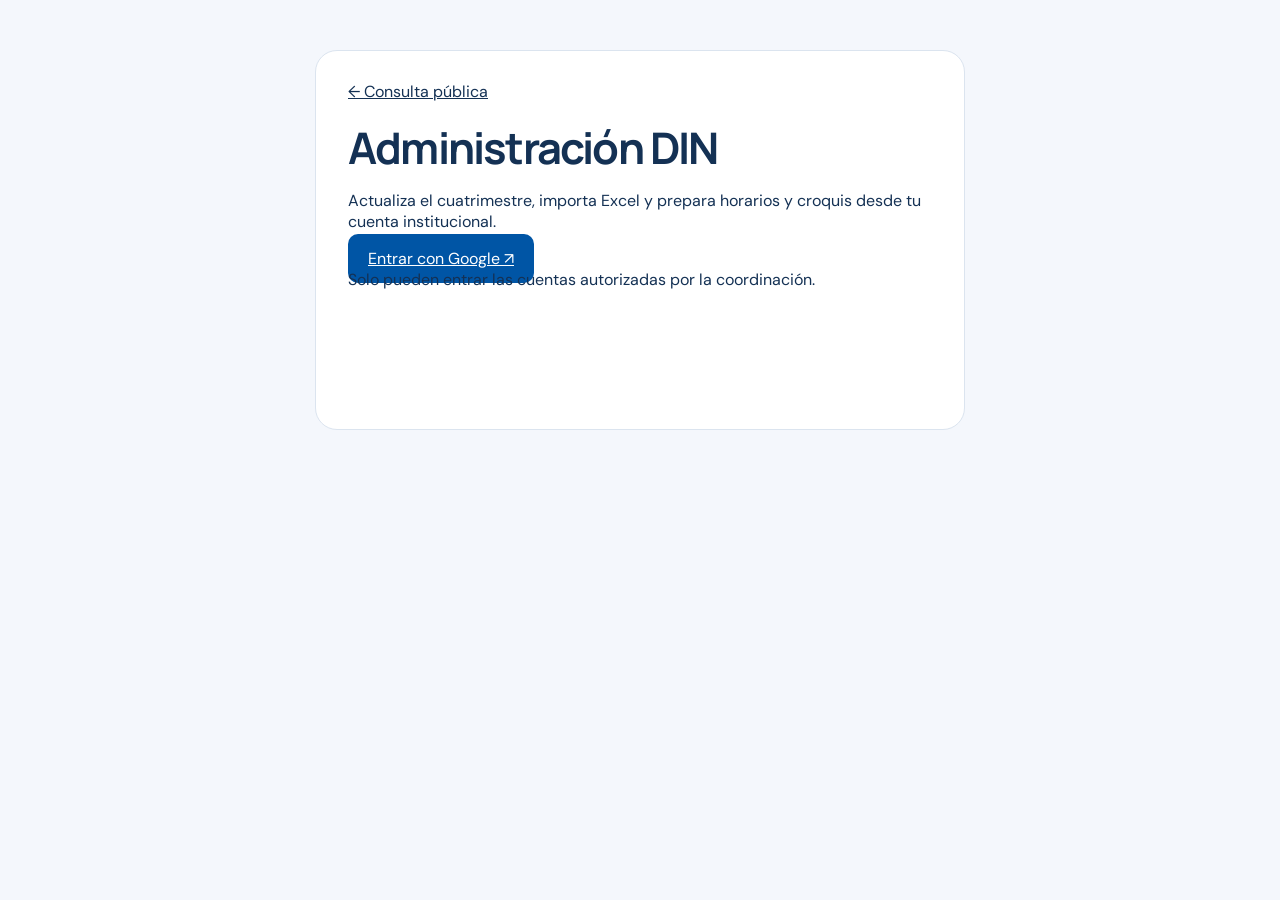
==== admin.html @ 62454faf "Completar administración protegida y rediseño de Consulta DIN Panel por cuatrimestre con importación" ====
<!doctype html><html lang="es"><head><meta charset="utf-8"><meta name="viewport" content="width=device-width,initial-scale=1"><title>Administración · Consulta DIN</title><link rel="stylesheet" href="estilos.css"><script src="config.js"></script></head><body><main class="wrap"><section class="workspace" style="margin:50px auto;max-width:650px"><a href="./">← Consulta pública</a><h1>Administración DIN</h1><p>Actualiza el cuatrimestre, importa Excel y prepara horarios y croquis desde tu cuenta institucional.</p><a id="enter" class="primary" hidden>Entrar con Google ↗</a><p id="message" role="status">La administración requiere activar su despliegue protegido en Google. Consulta la guía de instalación incluida con esta versión.</p></section></main><script>const u=window.DIN_CONFIG.adminUrl;if(u){try{const url=new URL(u);if(url.protocol==='https:'&&url.hostname==='script.google.com'){url.searchParams.set('action','admin');document.getElementById('enter').href=url.href;document.getElementById('enter').hidden=false;document.getElementById('message').textContent='Solo pueden entrar las cuentas autorizadas por la coordinación.';}}catch{}}</script></body></html>
---- estilos.css ----
@import url('https://fonts.googleapis.com/css2?family=DM+Sans:wght@400;500;600;700&family=Manrope:wght@400;500;600;700;800&display=swap');
:root{--ink:#143154;--muted:#5c6e86;--green:#0055a5;--lime:#bfddff;--line:#dbe4ef;--bg:#f4f7fc;--white:#fff;--yellow:#ffdf57;font-family:'DM Sans',system-ui,sans-serif;color:var(--ink);background:var(--bg)}
*{box-sizing:border-box}body{margin:0}button,input,select{font:inherit}button,select{cursor:pointer}button,a,input,select{touch-action:manipulation}button{color:inherit}button:focus-visible,a:focus-visible,input:focus-visible,select:focus-visible,[tabindex]:focus-visible{outline:3px solid #c58000;outline-offset:4px}a{color:inherit}button{border:0;background:none}button:disabled{opacity:.5;cursor:wait}input,select{min-width:0}select{border:1px solid var(--line);border-radius:10px;background:#fff;padding:12px}.wrap{width:min(1240px,calc(100% - 64px));margin:auto}.masthead{display:flex;align-items:center;gap:28px;padding-top:25px;padding-bottom:25px}.brand{display:flex;align-items:center;gap:12px;text-decoration:none;font-family:Manrope,sans-serif;font-size:25px;font-weight:800;line-height:1.15}.brand-mark{height:46px;width:46px;background:var(--green);color:#fff;border-radius:13px;display:grid;place-items:center;font-size:32px;position:relative}.brand-mark span{font-size:19px;position:absolute;right:2px;top:0}.brand-sub{display:block;font-size:9px;letter-spacing:1.5px;margin-top:5px}.header-note{margin-left:auto;font-size:13px;color:var(--muted)}.online{font-size:11px;border:1px solid var(--line);padding:8px 12px;border-radius:30px}.online:before{content:'●';color:#1976bd;margin-right:6px}.hero{min-height:352px;background:#003c7c;color:#fff;border-radius:26px;display:grid;grid-template-columns:1.4fr 1fr;overflow:hidden;position:relative}.hero-copy{padding:42px 46px;position:relative;z-index:1}.eyebrow{display:flex;align-items:center;gap:8px;font-size:10px;letter-spacing:2px;font-weight:700;color:#bfddff}.eyebrow i{width:6px;height:6px;background:var(--lime);border-radius:50%}h1,h2,h3,p{margin-top:0}h1,h2,h3{font-family:Manrope,system-ui,sans-serif}h1{font-size:clamp(30px,3.4vw,44px);line-height:1.22;letter-spacing:-1.8px;margin:19px 0 16px}h1 em{font-style:normal;color:var(--lime)}.hero-copy p{color:#c9def5;font-size:14px;line-height:1.7;margin-bottom:22px}.period-label{font-size:11px;display:block;margin-bottom:7px;color:#d1e0f5}.hero select{background:#ffffff10;color:#fff;border-color:#ffffff40;font-size:12px;padding:10px 36px 10px 13px}.hero option{background:#0055a5}.hero-art{position:relative;background:radial-gradient(ellipse at 50% 45%,#598bcd40,transparent 70%);overflow:hidden}.campus-grid{position:absolute;inset:16px 12px 60px;transform:rotate(-14deg);background-image:linear-gradient(#cce6bc0d 1px,transparent 1px),linear-gradient(90deg,#cce6bc0d 1px,transparent 1px);background-size:36px 36px}.block{position:absolute;display:grid;place-items:center;border:1px solid #b4d4fa49;background:#5482b328;color:#bdd4f3;font-size:18px;font-weight:600;border-radius:6px;box-shadow:8px 9px 0 #062e5750}.b1{left:15%;top:18%;width:28%;height:24%}.b2{left:53%;top:16%;width:23%;height:20%}.b3{left:18%;top:54%;width:22%;height:21%}.b4{left:49%;top:48%;width:27%;height:26%;background:var(--lime);color:#214e7a;box-shadow:8px 9px 0 #527dad}.b5{left:81%;top:45%;width:15%;height:24%}.b6{left:40%;top:85%;width:29%;height:15%;font-size:11px}.b7{left:74%;top:81%;width:22%;height:14%;font-size:11px}.pin{position:absolute;left:60%;top:34%;background:white;color:#174b79;border-radius:50% 50% 50% 0;transform:rotate(-30deg);font-size:27px;width:49px;height:49px;display:grid;place-items:center;box-shadow:0 8px 20px #0004}.art-caption{position:absolute;left:23%;bottom:28px}.art-caption span{display:block;font-size:8px;letter-spacing:2px;color:#b7ccee}.art-caption strong{display:block;font-size:13px;font-weight:500;margin-top:6px}.stats{display:grid;grid-template-columns:repeat(3,1fr) 1fr;margin:24px 0 40px;padding:8px 20px;align-items:center}.stats>div{padding-left:24px;border-right:1px solid var(--line);display:flex;align-items:center;gap:13px}.stats strong{font-family:Manrope;font-size:30px;font-weight:700;letter-spacing:-1px}.stats span{font-size:11px;color:var(--muted);max-width:90px;line-height:1.6}.stats p{font-size:12px;line-height:1.6;margin:0;padding-left:40px;color:var(--muted)}.stats b{color:var(--ink);font-weight:500}.workspace{background:#fff;border:1px solid var(--line);border-radius:22px;padding:30px 32px;min-height:380px}.section-top{display:flex;align-items:center;justify-content:space-between;gap:16px}.dark{color:#536f91;font-size:9px;letter-spacing:1.6px}h2{font-size:24px;letter-spacing:-.7px;margin:8px 0 24px}.text-button{font-size:12px;color:var(--muted);padding:12px 0}.tabs{display:flex;border-bottom:1px solid var(--line);gap:24px;margin-bottom:24px}.tabs button{padding:0 2px 15px;font-size:13px;color:var(--muted);border-bottom:3px solid transparent;min-height:44px}.tabs button.active{color:var(--green);border-color:var(--green);font-weight:700}.search-row{display:flex;gap:16px;align-items:stretch}.search-box{display:flex;align-items:center;gap:12px;border:1px solid #cbd9ea;border-radius:12px;padding:0 17px;flex:1;background:#fbfcff}.search-box>span{font-size:29px}.search-box input{background:none;border:0;outline:0;flex:1;padding:20px 0;font-size:14px;color:var(--ink);width:100%}.search-box:focus-within{box-shadow:0 0 0 3px #bfddff}.search-box button{font-size:23px;padding:8px}.filter{font-size:10px;color:var(--muted);display:flex;flex-direction:column;gap:4px;min-width:200px}.filter select{padding:9px 10px;font-size:12px;max-width:270px;flex:1}.hint{font-size:11px;color:var(--muted);margin:10px 0 22px}.status{font-size:12px;line-height:1.5;border-radius:10px;background:#edf5ff;padding:12px 15px;margin-bottom:22px}.status:empty{display:none}.status.error{background:#fff0e9;color:#7b3f20}.results-heading{display:flex;justify-content:space-between;align-items:center;gap:15px;margin-bottom:16px}.results-heading h3{font-size:14px;margin:0}.results-heading span{font-size:11px;color:var(--muted)}.results{display:grid;grid-template-columns:repeat(2,minmax(0,1fr));gap:18px}.group-card{border:1px solid var(--line);border-radius:15px;padding:23px;position:relative}.card-top{display:flex;justify-content:space-between;gap:12px;align-items:center;margin-bottom:8px}.code{font-size:23px;letter-spacing:-.7px;margin:0}.badge{font-size:10px;background:#eef4fb;padding:6px 9px;border-radius:7px;white-space:nowrap}.career{font-size:11px;color:var(--muted);margin-bottom:20px;line-height:1.6}.person{display:flex;gap:12px;align-items:center;margin:0 0 14px}.avatar{flex-shrink:0;width:35px;height:35px;display:grid;place-items:center;background:#e7effa;border-radius:50%;font-size:11px;font-weight:700}.person small,.field small{display:block;color:var(--muted);font-size:10px;letter-spacing:.4px;margin-bottom:4px}.person strong{font-size:13px;font-weight:500}.fields{display:flex;gap:24px;margin-bottom:17px}.field{min-width:0;font-size:12px;overflow-wrap:anywhere}.field a{color:var(--green)}.placement{background:#f2f6fc;border-radius:11px;padding:14px;margin-top:10px}.placement-head{display:flex;justify-content:space-between;gap:12px;align-items:flex-start}.placement strong{font-size:13px;display:block}.placement p{font-size:11px;color:var(--muted);margin:4px 0 10px}.turn{font-size:9px;border:1px solid #d6e1ef;padding:4px 6px;border-radius:5px}.map-button{border-radius:7px;background:#0055a5;color:#fff;padding:10px 13px;font-size:11px;min-height:40px}.map-button span{margin-left:18px}.pending{font-size:12px;border-top:1px solid var(--line);padding-top:14px;color:var(--muted);line-height:1.6;margin:0}.empty{grid-column:1/-1;text-align:center;border:1px dashed var(--line);padding:35px 20px;border-radius:13px;color:var(--muted);font-size:13px}.empty strong{display:block;color:var(--ink);font-size:17px;margin-bottom:8px}.building-card{display:flex;align-items:center;gap:20px;border:1px solid var(--line);border-radius:14px;padding:22px;text-align:left;width:100%}.building-card:hover{background:#f1f6ff;border-color:#86a9d2}.building-symbol{width:62px;height:62px;background:#e2edfc;border-radius:13px;display:grid;place-items:center;font-family:Manrope;font-size:20px;font-weight:800;flex-shrink:0}.building-card strong{display:block;font-size:17px}.building-card small{display:block;color:var(--muted);font-size:11px;margin-top:7px}.arrow{margin-left:auto;font-size:23px}.room-result{padding:20px;border:1px solid var(--line);border-radius:12px}.room-result h3{font-size:17px;margin-bottom:7px}.room-result p{font-size:12px;color:var(--muted);line-height:1.7}.help-note{display:flex;align-items:center;gap:14px;max-width:730px;margin:24px auto 40px;color:var(--muted)}.help-note>span{display:grid;place-items:center;border:1px solid var(--line);width:27px;height:27px;border-radius:50%;flex-shrink:0}.help-note p{font-size:11px;line-height:1.7;margin:0}.help-note strong{color:var(--ink)}footer{display:flex;justify-content:space-between;border-top:1px solid var(--line);padding:22px 0 30px;font-size:10px;color:var(--muted)}footer b{font-size:17px;margin-right:8px;color:var(--ink)}dialog{border:0;border-radius:20px;padding:28px;width:min(1200px,calc(100% - 32px));max-height:94dvh;color:var(--ink);box-shadow:0 20px 90px #062a3550}dialog::backdrop{background:#102b4ac0;backdrop-filter:blur(5px)}.dialog-head{display:flex;justify-content:space-between;gap:20px;align-items:center}.dialog-head h2{margin:8px 0 10px}.close{background:#edf3fb;border-radius:50%;font-size:25px;width:42px;height:42px;flex-shrink:0}#mapSubtitle{font-size:12px;color:var(--muted);line-height:1.5}.map-controls{display:flex;justify-content:space-between;align-items:center;gap:14px;margin:18px 0}.map-controls label{font-size:12px}.map-controls select{padding:9px;font-size:12px;margin-left:8px}.zoom{display:flex;align-items:center;border:1px solid var(--line);border-radius:8px;overflow:hidden}.zoom button{padding:9px 12px;min-height:40px;font-size:12px}.zoom button:hover{background:#e8f1ff}.map-scroll{overflow:auto;background:#f4f6f9;border:1px solid var(--line);border-radius:12px;max-height:55dvh;overscroll-behavior:contain}#mapCanvas{width:100%;min-width:650px}#mapCanvas svg{display:block;width:100%;height:auto}.map-room{cursor:pointer}.map-room:hover .shape{fill:#d8e6f8}.map-room:focus .shape{stroke:#b37800;stroke-width:4}.legend{display:flex;gap:18px;flex-wrap:wrap;margin:15px 0;font-size:10px;color:var(--muted)}.legend span{display:flex;align-items:center;gap:6px}.legend i{width:10px;height:10px;border-radius:3px}.yellow{background:#ffdf57}.green{background:#dbe0e6}.gray{background:#e2e5e9}.map-hint{font-size:11px;color:var(--muted)}#roomDetail{padding:16px;background:#f2f6fc;border-radius:11px;font-size:12px;line-height:1.7}#roomDetail h3{font-size:17px;margin-bottom:4px}.room-buttons{display:flex;flex-wrap:wrap;gap:7px;margin-top:16px}.room-buttons button{border:1px solid var(--line);border-radius:6px;font-size:11px;padding:9px;min-height:38px}.room-buttons button.selected{background:var(--yellow);border-color:#b99316}.skip{position:absolute;left:-9999px}.skip:focus{left:20px;top:8px;background:#fff;z-index:99;padding:10px}[hidden]{display:none!important}
@media(min-width:1000px){.results:has(.building-card){grid-template-columns:repeat(3,minmax(0,1fr))}}
@media(max-width:760px){.wrap{width:calc(100% - 32px)}.masthead{padding:19px 0;gap:10px}.header-note{display:none}.brand{font-size:21px}.brand-mark{width:40px;height:40px}.brand-sub{font-size:8px}.online{margin-left:auto;font-size:9px;padding:7px 8px}.hero{grid-template-columns:1fr;border-radius:19px;min-height:0}.hero-copy{padding:28px 24px 30px}.hero-art{display:none}h1{font-size:31px;letter-spacing:-1.3px}.hero-copy p{font-size:12px}.stats{grid-template-columns:repeat(3,1fr);padding:0;margin:20px 0 27px}.stats>div{display:block;padding-left:16px}.stats>div:first-child{padding-left:7px}.stats>div:last-of-type{border:0}.stats strong{display:block;font-size:25px}.stats span{display:block;font-size:9px;line-height:1.4;max-width:80px}.stats p{display:none}.workspace{padding:23px 18px;border-radius:17px}.section-top{align-items:flex-start}.section-top h2{font-size:21px;max-width:210px;margin-bottom:23px}.text-button{font-size:10px;max-width:74px;line-height:1.6;padding:0}.dark{font-size:8px}.tabs{gap:18px;margin-bottom:18px}.tabs button{font-size:11px;white-space:nowrap}.search-row{display:block}.search-box{gap:8px;padding:0 12px}.search-box input{font-size:12px;padding:16px 0}.filter{margin-top:12px;display:flex;flex-direction:row;align-items:center;gap:12px;min-width:0}.filter select{max-width:100%;width:0}.results{grid-template-columns:1fr}.group-card{padding:18px}.code{font-size:22px}.fields{gap:20px}.hint{font-size:10px;line-height:1.5}.status{font-size:11px}.building-card{padding:16px}.building-symbol{height:50px;width:50px;font-size:17px}footer{flex-direction:column;gap:12px}.help-note{padding:0 6px}dialog{padding:18px;width:calc(100% - 16px);border-radius:14px}.dialog-head h2{font-size:20px}.map-controls{gap:6px}.map-controls label{font-size:10px}.map-controls select{font-size:11px;padding:9px 5px;margin-left:3px}.zoom button{padding:8px 10px}.legend{gap:10px;font-size:9px}.map-scroll{max-height:48dvh}#mapCanvas{min-width:740px}.room-buttons button{min-height:42px}}
.sr-only{position:absolute;width:1px;height:1px;padding:0;overflow:hidden;clip:rect(0,0,0,0);white-space:nowrap;border:0}
@media(prefers-reduced-motion:no-preference){button{transition:background .18s,border-color .18s}.hero-copy{animation:appear .45s ease-out}@keyframes appear{from{opacity:0;transform:translateY(8px)}to{opacity:1;transform:none}}}

/* Horarios y galería de planos */
.schedules{display:grid;grid-template-columns:repeat(2,minmax(0,1fr));gap:18px;margin-top:24px}.schedule{background:#fff;border:1px solid var(--line);border-radius:16px;padding:24px}.schedule h2{font-size:20px;margin:9px 0}.schedule p{font-size:12px;line-height:1.6;color:var(--muted)}.schedule input{width:100%;border:1px solid #ccd9e9;border-radius:9px;padding:13px;font-size:13px}.schedule-links{display:flex;gap:16px;margin-top:13px;font-size:11px;flex-wrap:wrap}.schedule-results{margin-top:12px;max-height:230px;overflow:auto}.schedule-result{display:block;text-decoration:none;border-top:1px solid var(--line);padding:12px 0;font-size:12px;line-height:1.5}.schedule-result small{display:block;color:var(--muted)}.plan-card{border:1px solid var(--line);border-radius:13px;padding:17px;background:#fff;text-align:left;width:100%}.plan-card:hover{border-color:#7fa4d0;background:#f7faff}.plan-card h3{font-size:15px;margin:0 0 6px}.plan-card p{font-size:11px;color:var(--muted);margin-bottom:10px}.mini-plan{width:100%;height:auto;display:block;background:#f7f9fc;border-radius:8px}.plan-card strong{display:block;font-size:11px;margin-top:12px;color:#0055a5}.plan-empty{grid-column:1/-1;font-size:12px;color:var(--muted);line-height:1.6}.all-buildings{grid-column:1/-1}.all-buildings summary{font-size:12px;cursor:pointer;padding:16px 0;min-height:44px}.building-grid{display:grid;grid-template-columns:repeat(2,minmax(0,1fr));gap:12px}.all-buildings .building-card{padding:14px}.brand-sub{font-size:8px;letter-spacing:.7px}.schedule .eyebrow{color:#526f91}.results:has(.plan-card){grid-template-columns:repeat(2,minmax(0,1fr))}.legend .green{background:#dbe0e6}.map-room:hover .shape{fill:#d8e6f8}footer p{margin:0;line-height:1.8;max-width:780px}footer>span{line-height:1.6;text-align:right}
@media(max-width:760px){.schedules{grid-template-columns:1fr}.schedule{padding:20px}.results:has(.plan-card){grid-template-columns:1fr}.tabs{gap:12px}.tabs button{font-size:10px;white-space:normal;text-align:left}.brand-sub{max-width:165px;font-size:7px;line-height:1.5}.hero .eyebrow{font-size:8px;letter-spacing:1px}.building-grid{grid-template-columns:1fr}footer>span{text-align:left}}

input[type="search"]::-webkit-search-cancel-button{display:none}.map-room:hover .shape{fill:#c9cdd4}.map-room[aria-label*="aula seleccionada"] .shape{fill:#ffdf57}
@media(min-width:1000px){.results:has(.plan-card){grid-template-columns:repeat(3,minmax(0,1fr))}}
/* Navegación y consultas 2026 */
.tabs{display:grid;grid-template-columns:repeat(5,minmax(0,1fr));gap:10px;border:0;margin-bottom:24px}.tabs button{display:flex;align-items:center;justify-content:center;flex-direction:column;gap:8px;padding:14px 8px;background:#f1f6fd;border:1px solid #d8e5f5;border-radius:13px;min-height:100px;white-space:normal;text-align:center;font-size:12px;line-height:1.4}.tabs button>span{font-size:28px;line-height:1}.tabs button.active{background:#0055a5;color:#fff;border-color:#0055a5;box-shadow:0 4px 12px #0055a528}.tabs button:hover{box-shadow:0 2px 10px #0055a525}.building-summary{grid-column:1/-1;min-width:0}.building-summary h3{font-size:16px}.table-scroll{overflow:auto;max-height:410px;border:1px solid var(--line);border-radius:12px}table{border-collapse:collapse;width:100%;font-size:12px;text-align:left}th,td{padding:12px;border-bottom:1px solid var(--line);vertical-align:top}th{position:sticky;top:0;background:#edf4fc;z-index:1}td .map-button{display:block;font-size:11px;padding:7px 0;min-height:32px;margin:0}tr:last-child td{border:0}.tutor-groups{display:grid;gap:12px}.tutor-groups>div{background:#f3f7fd;border-radius:10px;padding:14px}.tutor-groups span,.tutor-groups small{display:block;margin-top:5px;font-size:12px}.group-card a{overflow-wrap:anywhere}.schedule-panel{border-top:1px solid var(--line);padding-top:20px}.schedule-panel h3{font-size:20px}.schedule-panel label{display:block;font-size:13px;margin-bottom:8px}.schedule-search{display:flex;gap:10px}.schedule-search input{width:100%;flex:1;border:1px solid #bbcde3;border-radius:10px;padding:15px;font-size:16px}.primary{border-radius:10px;background:#0055a5;color:white;padding:14px 20px;min-height:48px}.schedule-panel [role=status]{font-size:13px;line-height:1.6;background:#edf5ff;border-radius:10px;padding:12px;margin-top:16px}.schedule-choice{display:block;text-align:left;width:100%;padding:16px;border:1px solid var(--line);border-radius:10px;margin:8px 0;min-height:48px}.schedule-choice:hover{background:#edf5ff}.selected-schedule{border:1px solid var(--line);border-radius:12px;padding:16px;margin-top:18px;min-width:0}.selected-schedule h4{font-size:18px;margin:0 0 8px}.selected-schedule p,.selected-schedule summary{font-size:12px;line-height:1.6}.selected-schedule pre{white-space:pre-wrap;overflow-wrap:anywhere;font-size:12px}.pdf-scroll{overflow:auto;max-height:80vh;border:1px solid var(--line);background:#eee}.pdf-scroll canvas{display:block;max-width:none}.schedule-zoom{display:flex;gap:8px;margin-bottom:12px}.schedule-zoom button{min-height:44px;min-width:44px;padding:10px;background:#edf4fc;border:1px solid var(--line);border-radius:8px}.selected-schedule details{margin-top:14px}.map-room:hover .shape{fill:#ccc}.map-room:focus .shape{stroke:#0055a5;stroke-width:4}
@media(max-width:760px){.tabs{grid-template-columns:repeat(2,minmax(0,1fr));gap:8px}.tabs button{min-height:84px;font-size:12px}.tabs button:last-child{grid-column:1/-1;min-height:65px;flex-direction:row;gap:12px}.schedule-search{flex-direction:column}.schedule-search input{min-height:50px}.selected-schedule{padding:10px}.hero-copy{padding:24px}.hero{min-height:0}.stats{margin-bottom:20px}th,td{padding:9px;font-size:11px}.table-scroll{max-height:350px}}
/* Consulta DIN: selección directa, lectura cómoda y acciones táctiles. */
.group-picker{grid-column:1/-1;display:grid;grid-template-columns:repeat(auto-fill,minmax(145px,1fr));gap:10px}.group-pick{border:1px solid #d6e3f1;background:#f7faff;border-radius:12px;padding:17px 14px;text-align:left;min-height:90px}.group-pick strong{display:block;font-size:20px;color:#075ba6}.group-pick small{display:block;line-height:1.45;color:#596e86;margin-top:8px;font-size:11px}.group-pick:hover,.group-pick:focus{background:#e4f0ff;border-color:#075ba6}.group-detail{grid-column:1/-1}.group-detail:empty{display:none}.group-detail>.primary{margin-top:12px}.schedule-suggestions{display:flex;flex-wrap:wrap;gap:8px;max-height:320px;overflow:auto;margin:16px 0}.schedule-chip{border:1px solid #ccdded;border-radius:8px;padding:11px 14px;background:#f4f8fd;min-height:44px;text-align:left}.schedule-chip:hover{background:#dfedff}.schedule-zoom{flex-wrap:wrap}.selected-schedule:fullscreen,.schedule-expanded{background:white;padding:20px;overflow:auto}.schedule-expanded{position:fixed;inset:0;z-index:1000;margin:0}.hero{min-height:280px}.hero-copy{padding:30px 40px}.masthead .header-note{padding:10px}.pdf-scroll{touch-action:pan-x pan-y pinch-zoom}#mapCanvas{min-width:0}td .map-button{padding:8px 12px}.group-detail .group-card{border-color:#8db3dd;background:#fbfdff}@media(max-width:760px){.group-picker{grid-template-columns:repeat(2,minmax(0,1fr))}.hero-copy{padding:24px}.hero h1{font-size:30px}.masthead .header-note{display:block;font-size:10px;padding:0}.masthead .online{display:none}.workspace{padding:20px 14px}.tabs button{min-height:68px}.tabs button>span{font-size:22px}.schedule-chip{font-size:13px;flex-grow:1}.schedule-suggestions{max-height:250px}.schedule-zoom button{font-size:12px}#mapCanvas{min-width:0}}
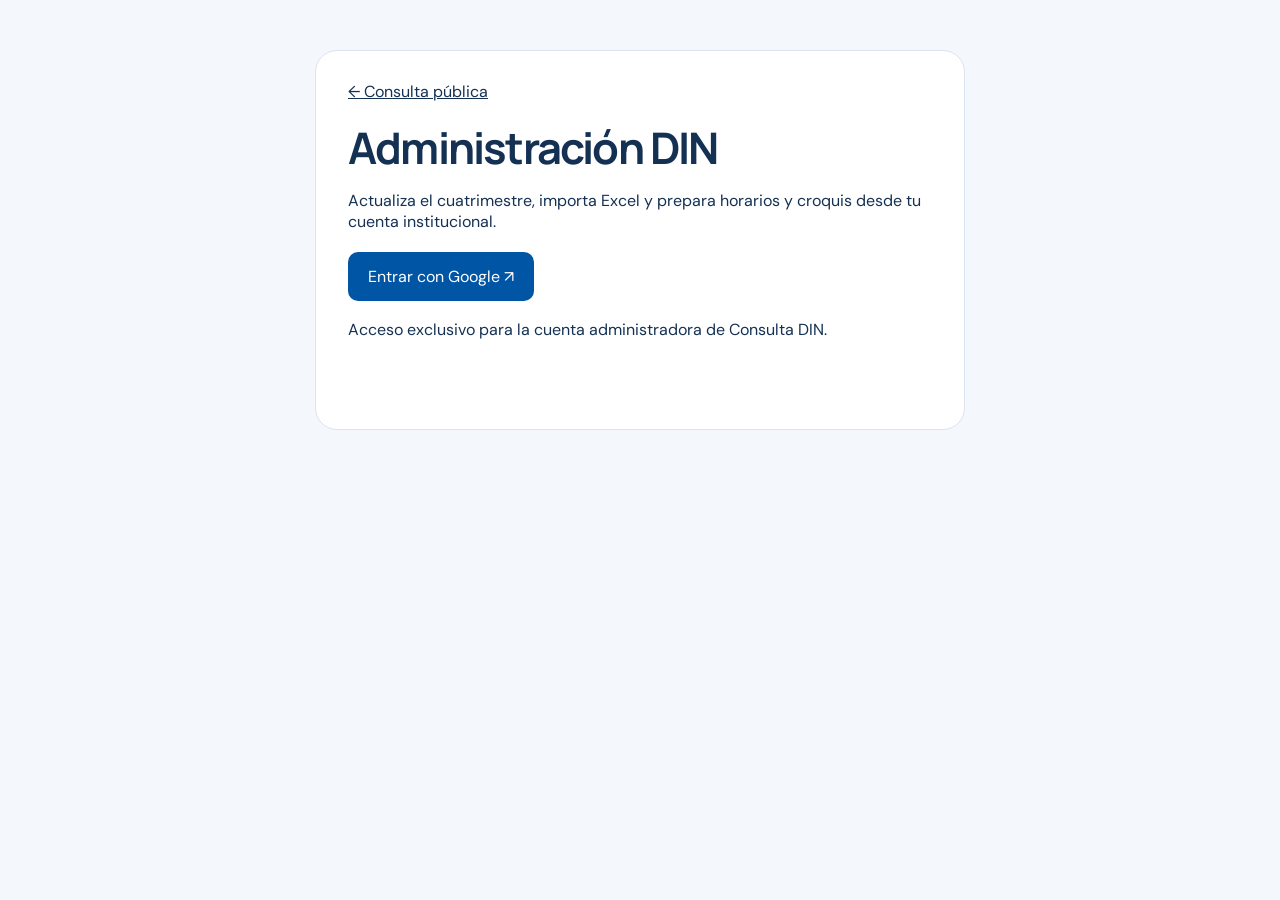
==== commit 5120d704: "Corrige administración y simplifica cargas por periodo" ====
--- a/admin.html
+++ b/admin.html
@@ -1 +1 @@
-<!doctype html><html lang="es"><head><meta charset="utf-8"><meta name="viewport" content="width=device-width,initial-scale=1"><title>Administración · Consulta DIN</title><link rel="stylesheet" href="estilos.css"><script src="config.js"></script></head><body><main class="wrap"><section class="workspace" style="margin:50px auto;max-width:650px"><a href="./">← Consulta pública</a><h1>Administración DIN</h1><p>Actualiza el cuatrimestre, importa Excel y prepara horarios y croquis desde tu cuenta institucional.</p><a id="enter" class="primary" hidden>Entrar con Google ↗</a><p id="message" role="status">La administración requiere activar su despliegue protegido en Google. Consulta la guía de instalación incluida con esta versión.</p></section></main><script>const u=window.DIN_CONFIG.adminUrl;if(u){try{const url=new URL(u);if(url.protocol==='https:'&&url.hostname==='script.google.com'){url.searchParams.set('action','admin');document.getElementById('enter').href=url.href;document.getElementById('enter').hidden=false;document.getElementById('message').textContent='Solo pueden entrar las cuentas autorizadas por la coordinación.';}}catch{}}</script></body></html>
+<!doctype html><html lang="es"><head><meta charset="utf-8"><meta name="viewport" content="width=device-width,initial-scale=1"><title>Administración · Consulta DIN</title><link rel="stylesheet" href="estilos.css?v=20260921-10"><script src="config.js"></script></head><body><main class="wrap"><section class="workspace" style="margin:50px auto;max-width:650px"><a href="./">← Consulta pública</a><h1>Administración DIN</h1><p>Actualiza el cuatrimestre, importa Excel y prepara horarios y croquis desde tu cuenta institucional.</p><a id="enter" class="primary admin-enter" hidden>Entrar con Google ↗</a><p id="message" role="status">La administración requiere activar su despliegue protegido en Google. Consulta la guía de instalación incluida con esta versión.</p></section></main><script>const u=window.DIN_CONFIG.adminUrl;if(u){try{const url=new URL(u);if(url.protocol==='https:'&&url.hostname==='script.google.com'){url.searchParams.set('action','admin');document.getElementById('enter').href=url.href;document.getElementById('enter').hidden=false;document.getElementById('message').textContent='Acceso exclusivo para la cuenta administradora de Consulta DIN.';}}catch{}}</script></body></html>
--- a/estilos.css
+++ b/estilos.css
@@ -17,3 +17,26 @@
 @media(max-width:760px){.tabs{grid-template-columns:repeat(2,minmax(0,1fr));gap:8px}.tabs button{min-height:84px;font-size:12px}.tabs button:last-child{grid-column:1/-1;min-height:65px;flex-direction:row;gap:12px}.schedule-search{flex-direction:column}.schedule-search input{min-height:50px}.selected-schedule{padding:10px}.hero-copy{padding:24px}.hero{min-height:0}.stats{margin-bottom:20px}th,td{padding:9px;font-size:11px}.table-scroll{max-height:350px}}
 /* Consulta DIN: selección directa, lectura cómoda y acciones táctiles. */
 .group-picker{grid-column:1/-1;display:grid;grid-template-columns:repeat(auto-fill,minmax(145px,1fr));gap:10px}.group-pick{border:1px solid #d6e3f1;background:#f7faff;border-radius:12px;padding:17px 14px;text-align:left;min-height:90px}.group-pick strong{display:block;font-size:20px;color:#075ba6}.group-pick small{display:block;line-height:1.45;color:#596e86;margin-top:8px;font-size:11px}.group-pick:hover,.group-pick:focus{background:#e4f0ff;border-color:#075ba6}.group-detail{grid-column:1/-1}.group-detail:empty{display:none}.group-detail>.primary{margin-top:12px}.schedule-suggestions{display:flex;flex-wrap:wrap;gap:8px;max-height:320px;overflow:auto;margin:16px 0}.schedule-chip{border:1px solid #ccdded;border-radius:8px;padding:11px 14px;background:#f4f8fd;min-height:44px;text-align:left}.schedule-chip:hover{background:#dfedff}.schedule-zoom{flex-wrap:wrap}.selected-schedule:fullscreen,.schedule-expanded{background:white;padding:20px;overflow:auto}.schedule-expanded{position:fixed;inset:0;z-index:1000;margin:0}.hero{min-height:280px}.hero-copy{padding:30px 40px}.masthead .header-note{padding:10px}.pdf-scroll{touch-action:pan-x pan-y pinch-zoom}#mapCanvas{min-width:0}td .map-button{padding:8px 12px}.group-detail .group-card{border-color:#8db3dd;background:#fbfdff}@media(max-width:760px){.group-picker{grid-template-columns:repeat(2,minmax(0,1fr))}.hero-copy{padding:24px}.hero h1{font-size:30px}.masthead .header-note{display:block;font-size:10px;padding:0}.masthead .online{display:none}.workspace{padding:20px 14px}.tabs button{min-height:68px}.tabs button>span{font-size:22px}.schedule-chip{font-size:13px;flex-grow:1}.schedule-suggestions{max-height:250px}.schedule-zoom button{font-size:12px}#mapCanvas{min-width:0}}
+
+.campus-link{display:flex;align-items:center;justify-content:center;gap:10px;padding:16px;border:1px solid #d7e2ee;border-radius:12px;background:#edf4fa;color:#075cad;text-decoration:none;font-weight:600;min-height:70px}.teacher-profile{padding:20px;background:#edf4fa;border-radius:12px;margin:16px 0}.teacher-profile .tutor-badge{display:inline-block;background:#075cad;color:white;padding:8px 12px;border-radius:8px;font-weight:bold}.teacher-profile p{white-space:pre-wrap;overflow-wrap:anywhere}
+.connection-block{display:flex;flex-direction:column;align-items:flex-end;gap:5px}.updated-date{font-size:10px;color:var(--muted);max-width:225px;text-align:right;line-height:1.4}.hero .hero-map-link{display:inline-flex;align-items:center;gap:9px;background:#d9f4ed;color:#073e65;border:1px solid #8bdacf;box-shadow:0 3px 12px #001f3540;padding:10px 14px;margin-top:10px;border-radius:12px;font-size:12px;font-weight:700;min-height:42px}.hero-map-link:hover{background:#baf0df}.art-caption{left:10%;bottom:20px}.art-caption .hero-map-link span{font-size:15px;color:inherit;letter-spacing:0}.campus-layout{display:grid;grid-template-columns:minmax(0,1.7fr) minmax(260px,1fr);gap:24px;align-items:start}.campus-scroll{overflow:auto;max-height:68dvh;border:1px solid #d6e5e4;border-radius:15px;background:#eff7ee}.campus-scroll svg{display:block;width:100%;height:auto}.campus-hotspot{fill:#31cccb44;stroke:#fff;stroke-width:5;cursor:pointer;filter:drop-shadow(0 0 5px #006978)}.campus-hotspot.reference{fill:#d8b14244;stroke:#ffda74}.campus-hotspot:hover,.campus-hotspot.selected,.campus-hotspot:focus{fill:#d9f38588;stroke:#ffe978;stroke-width:8;outline:none}.campus-choices,.campus-floors,.campus-tools{display:flex;gap:8px;flex-wrap:wrap;margin:12px 0}.campus-choices button,.campus-floors button,.campus-tools button{background:#edf6f7;border:1px solid #bad9dd;color:#164966;border-radius:9px;padding:10px 13px;font-size:12px;min-height:42px}.campus-choices button.selected{background:#d9edb1;border-color:#719745;color:#274a25}.campus-summary{padding:22px;background:linear-gradient(145deg,#edf7f6,#f5f8ec);border:1px solid #cfe3df;border-radius:16px}.campus-summary h3{font-size:23px;margin:9px 0 12px}.campus-summary p{font-size:13px;line-height:1.7}.campus-groups{color:#37576c}.campus-rooms{list-style:none;padding:0;margin:15px 0;max-height:37dvh;overflow:auto}.campus-rooms li{display:flex;flex-direction:column;gap:3px;padding:10px 0;border-bottom:1px solid #cee1da;font-size:12px}.campus-rooms span{color:#536b7b}.campus-official{display:inline-block;font-size:12px;margin-top:12px;color:#386980}.work-hours{margin:10px 0 18px}.work-hours>div{display:grid;grid-template-columns:100px 1fr;gap:12px;padding:10px 12px;border-bottom:1px solid #d2e2eb;background:#f1f8fb}.work-hours>div:nth-child(even){background:#e9f5f2}.work-hours dt{font-weight:700}.work-hours dd{margin:0;line-height:1.5;font-size:13px}
+@media(max-width:760px){.hero-art{display:block;min-height:108px;background:#ffffff08}.hero-art .campus-grid{display:none}.art-caption{position:static;padding:16px 24px;display:flex;flex-wrap:wrap;gap:7px 12px;align-items:center}.art-caption>span{width:100%}.art-caption strong{margin:0}.hero .hero-map-link{margin:0}.connection-block{margin-left:auto;max-width:46%;gap:4px}.updated-date{font-size:9px}.campus-layout{grid-template-columns:1fr}.campus-scroll{max-height:58dvh}.campus-summary{padding:17px}.campus-choices{gap:5px}.campus-choices button{font-size:11px;padding:8px 10px}.work-hours>div{grid-template-columns:1fr;gap:4px}}
+@media(max-width:760px){.masthead{flex-wrap:wrap}.masthead .online{display:block}.connection-block{flex:1 0 100%;max-width:none;align-items:flex-end}.updated-date{max-width:none}}
+.art-caption{display:flex;flex-wrap:wrap;align-items:center;gap:8px 12px;right:12px}.art-caption>span{width:100%}.hero .hero-map-link{margin-top:0}.hero-art .campus-grid{bottom:95px}
+/* Detalles de grupo y una distribución de portada inspirada en el campus. */
+.group-pick{min-height:130px;display:flex;flex-direction:column;align-items:flex-start;justify-content:flex-start}.group-pick .group-pick-term{color:#205e89;margin-top:9px;font-weight:600}.group-pick .group-pick-tutor{color:#425d76;font-size:11px;line-height:1.45;margin-top:7px;overflow-wrap:anywhere}.visit-count{display:block;margin-top:12px;font-size:9px;font-weight:400;color:#718196;letter-spacing:.2px}.hero-art .campus-grid{inset:15px 35px 112px;transform:rotate(-12deg)}.campus-grid .b6{left:66%;top:0;width:30%;height:18%;font-size:10px}.campus-grid .b7{left:62%;top:24%;width:29%;height:18%;font-size:11px}.campus-grid .b4{left:23%;top:44%;width:27%;height:20%}.campus-grid .b5{left:33%;top:71%;width:25%;height:18%}.campus-grid .b2{left:70%;top:58%;width:23%;height:20%}.campus-grid .b3{left:44%;top:98%;width:25%;height:18%}.campus-grid .b1{left:77%;top:108%;width:24%;height:19%}.campus-grid .pin{left:9%;top:89%;width:34px;height:34px;font-size:21px}.hero-art .art-caption{bottom:15px}.group-pick:hover .group-pick-tutor{color:#183b5c}
+.campus-grid .b4{top:36%}.campus-grid .b5{top:60%}.campus-grid .b3{top:82%}.campus-grid .b1{top:84%}.campus-grid .b2{top:47%}.campus-grid .pin{top:76%}
+/* Navegación unificada y recursos oficiales para el alumno. */
+.tabs{grid-template-columns:repeat(4,minmax(0,1fr))}.industry-mark{font-size:34px;line-height:1}.student-links{display:flex;flex-direction:column;align-items:flex-start;gap:7px;width:100%;margin-top:2px}.student-links a{font-size:11px;text-decoration:none;color:#d0e6f6}.student-links a:hover{text-decoration:underline}.student-links .student-directory{font-size:10px;color:#c0d6e9}.hero-art .campus-grid{bottom:168px}.hero-art .art-caption{bottom:18px}.teacher-tutor-icon{font-size:16px;color:#087d78;margin-right:7px;vertical-align:middle}.campus-search{display:flex;flex-direction:column;gap:6px;font-size:12px;color:#426078;margin:12px 0}.campus-search input{padding:12px 15px;border:1px solid #bed6da;border-radius:10px;font:inherit;min-height:44px}.campus-hotspot{fill:#29b9b95e;stroke:#fff8b8;stroke-width:6}.campus-hotspot.reference{fill:#e2be4d55}.campus-hotspot.selected{fill:#c3ee6e99;stroke:#fff07b}.visit-count{line-height:1.7}
+@media(max-width:760px){.tabs{grid-template-columns:repeat(2,minmax(0,1fr))}.tabs button:last-child{grid-column:auto;flex-direction:column}.student-links{gap:9px}.student-links a{min-height:24px}.hero-art .art-caption{padding-bottom:18px}.art-caption{gap:10px}}
+
+/* Accesos y campus: controles cómodos en escritorio y móvil. */
+.hero-art .art-caption{left:10%;right:7%;display:grid;gap:8px}.art-caption>span{font-size:8px}.student-links{margin:0;gap:8px}.hero .hero-map-link,.student-links a{display:flex;align-items:center;gap:9px;min-height:44px;padding:9px 12px;border-radius:10px;border:1px solid #ffffff45;background:#ffffff12;color:#eff8ff;font-size:12px;text-decoration:none;width:100%;justify-content:flex-start}.hero .hero-map-link{background:#d8f4ed;color:#06455c;border-color:#8ad3ce}.student-links .student-directory{font-size:10px;color:#d8e8f6}.student-links svg{flex-shrink:0}.art-caption a span,.art-caption button span{margin-left:auto;font-size:12px;color:inherit;letter-spacing:0}.hero-art .campus-grid{bottom:182px}.campus-grid .b4{font-size:16px}.campus-grid .b7{font-size:10px}
+.tabs button{background:#f0f7f6;border:1px solid #badbd6;color:#145d60}.tabs button:nth-child(2){background:#f2effa;border-color:#d8cbea;color:#64508c}.tabs button:nth-child(3){background:#fff6e6;border-color:#ead6aa;color:#795818}.tabs button:nth-child(4){background:#edf3fc;border-color:#becfec;color:#3b5689}.tabs button.active{background:#126b70;border-color:#126b70;color:white;box-shadow:0 4px 12px #126b702b}.tabs button:nth-child(2).active{background:#6b5294;border-color:#6b5294}.tabs button:nth-child(3).active{background:#8b651f;border-color:#8b651f}.tabs button:nth-child(4).active{background:#3e5d97;border-color:#3e5d97}.tabs button:hover{filter:brightness(.96)}
+.campus-sidebar{min-width:0}.campus-list-title{font-size:14px;margin:12px 0}.campus-sidebar .campus-choices{display:grid;grid-template-columns:repeat(2,minmax(0,1fr));gap:8px;margin-bottom:16px}.campus-choices button{min-height:44px}.campus-choices button[aria-pressed="true"]{background:#085d75;color:#fff;border-color:#085d75}.campus-hotspot{fill:#13999a80;stroke:#fff4ac;stroke-width:6}.campus-hotspot.selected,.campus-hotspot.reference.selected{fill:#ffd644cc;stroke:#173c6a;stroke-width:9;filter:drop-shadow(0 0 7px #fff)}.campus-scroll{overscroll-behavior:contain;-webkit-overflow-scrolling:touch;touch-action:pan-x pan-y pinch-zoom}.map-heading{display:flex;align-items:center;flex-wrap:wrap;gap:12px}.map-heading h2{margin:8px 0}.floor-heading select{background:#fff1b8;border-color:#d5ad39;color:#5c4409;font-weight:700;min-height:44px}.map-controls{justify-content:flex-end}.sr-only{position:absolute;width:1px;height:1px;padding:0;margin:-1px;overflow:hidden;clip:rect(0,0,0,0);white-space:nowrap;border:0}
+@media(min-width:761px){.campus-layout{grid-template-columns:minmax(0,1.65fr) minmax(250px,1fr);align-items:start}.campus-sidebar{position:sticky;top:8px}.campus-scroll{max-height:75vh;max-height:75dvh}}
+@media(max-width:760px){.hero-art{display:block;min-height:340px}.hero-art .art-caption{left:20px;right:20px;bottom:16px;padding:0}.hero-art .campus-grid{inset:0 35px 180px}.campus-layout{display:flex;flex-direction:column}.campus-layout>div,.campus-sidebar{width:100%}.campus-sidebar{order:-1}.campus-sidebar .campus-choices{grid-template-columns:repeat(3,minmax(0,1fr))}.campus-summary{padding:14px;margin-bottom:12px}.campus-scroll{max-height:65vh;max-height:65dvh}.campus-choices button{font-size:12px;padding:9px 5px}.map-heading{gap:6px}.floor-heading select{font-size:14px}dialog{max-width:calc(100vw - 16px);max-height:calc(100dvh - 20px);padding:16px}input,select{font-size:16px}.close{min-width:44px;min-height:44px}.tabs button{min-height:82px}}
+
+/* Portada compacta y acceso administrativo sin solapamientos. */
+.hero .hero-map-link,.student-links a{min-height:32px;padding:5px 9px;width:auto;max-width:100%;font-size:10px;border-color:#ffffff2e;background:#ffffff0d;color:#e4f1ff;box-shadow:none}.hero .hero-map-link{background:#b5edeb21}.student-links{display:contents}.hero-art .art-caption{display:flex;flex-wrap:wrap;gap:5px;bottom:18px;left:8%;right:5%}.art-caption>span{display:none}.student-links .student-directory{font-size:9px}.hero-art .campus-grid{inset:20px 36px 100px}.campus-grid .b6{top:2%}.campus-grid .b7{top:22%}.campus-grid .b4{top:39%}.campus-grid .b5{top:62%}.campus-grid .b2{top:49%}.campus-grid .b3{top:81%}.campus-grid .b1{top:87%}.campus-grid .pin{top:84%}.stats{grid-template-columns:repeat(5,minmax(0,1fr));padding:8px 0}.stats>div{padding:8px 18px;gap:10px}.stats>div:last-child{border:0}.admin-enter{display:inline-flex;align-items:center;min-height:44px;margin:4px 0 16px;text-decoration:none}#enter[hidden]{display:none}#message{line-height:1.6}
+@media(max-width:760px){.hero-art{min-height:290px}.hero-art .campus-grid{inset:5px 35px 90px}.hero-art .art-caption{left:16px;right:16px;bottom:12px}.hero .hero-map-link,.student-links a{min-height:40px}.stats{grid-template-columns:repeat(3,minmax(0,1fr));gap:8px}.stats>div{padding:8px}.stats strong{font-size:25px}.stats span{font-size:10px}.stats>div:nth-child(3){border:0}}
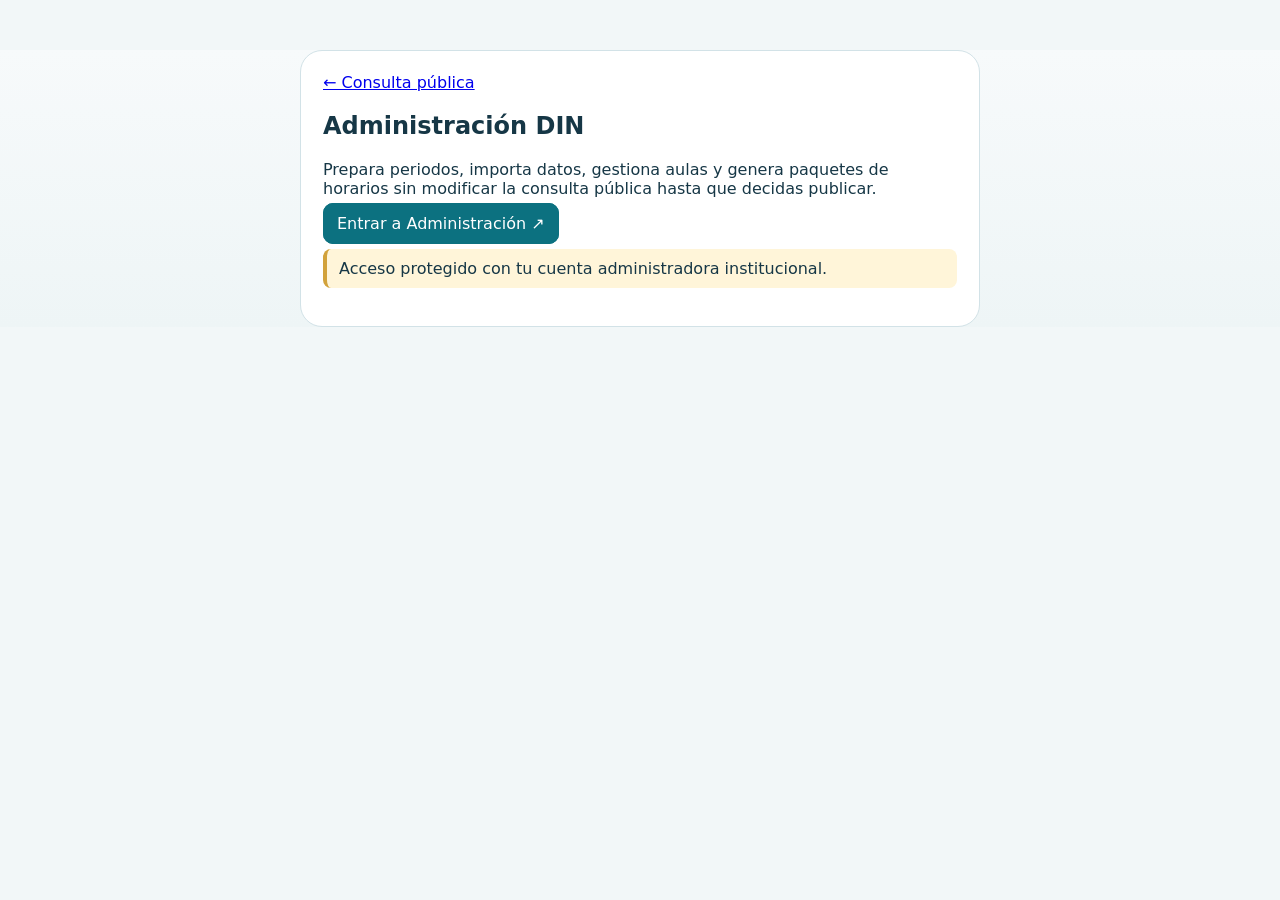
==== commit 83d3308f: "Add files via upload" ====
--- a/admin.html
+++ b/admin.html
@@ -1 +1 @@
-<!doctype html><html lang="es"><head><meta charset="utf-8"><meta name="viewport" content="width=device-width,initial-scale=1"><title>Administración · Consulta DIN</title><link rel="stylesheet" href="estilos.css?v=20260921-10"><script src="config.js"></script></head><body><main class="wrap"><section class="workspace" style="margin:50px auto;max-width:650px"><a href="./">← Consulta pública</a><h1>Administración DIN</h1><p>Actualiza el cuatrimestre, importa Excel y prepara horarios y croquis desde tu cuenta institucional.</p><a id="enter" class="primary admin-enter" hidden>Entrar con Google ↗</a><p id="message" role="status">La administración requiere activar su despliegue protegido en Google. Consulta la guía de instalación incluida con esta versión.</p></section></main><script>const u=window.DIN_CONFIG.adminUrl;if(u){try{const url=new URL(u);if(url.protocol==='https:'&&url.hostname==='script.google.com'){url.searchParams.set('action','admin');document.getElementById('enter').href=url.href;document.getElementById('enter').hidden=false;document.getElementById('message').textContent='Acceso exclusivo para la cuenta administradora de Consulta DIN.';}}catch{}}</script></body></html>
+<!doctype html><html lang="es"><head><meta charset="utf-8"><meta name="viewport" content="width=device-width,initial-scale=1"><title>Administración · Consulta DIN</title><link rel="stylesheet" href="din-2027.css"><script src="config.js"></script></head><body><main class="wrap"><section class="workspace" style="margin:50px auto;max-width:680px"><a href="./">← Consulta pública</a><h1>Administración DIN</h1><p>Prepara periodos, importa datos, gestiona aulas y genera paquetes de horarios sin modificar la consulta pública hasta que decidas publicar.</p><a id="enter" class="primary" hidden>Entrar a Administración ↗</a><p id="message" class="notice">Buscando la implementación administrativa configurada…</p></section></main><script>(function(){var u=window.DIN_CONFIG&&window.DIN_CONFIG.adminUrl;if(!u){document.getElementById('message').textContent='Falta adminUrl en config.js.';return;}try{var url=new URL(u);url.searchParams.set('action','admin');document.getElementById('enter').href=url.href;document.getElementById('enter').hidden=false;document.getElementById('message').textContent='Acceso protegido con tu cuenta administradora institucional.';}catch(e){document.getElementById('message').textContent='La URL administrativa configurada no es válida.';}})();</script></body></html>
--- a/din-2027.css
+++ b/din-2027.css
@@ -0,0 +1,5 @@
+:root{font-family:Inter,ui-sans-serif,system-ui,-apple-system,BlinkMacSystemFont,"Segoe UI",sans-serif;color:#153749;background:#f2f7f8;--teal:#0b6d7a;--teal2:#0b8190;--ink:#163746;--line:#d2e2e7;--soft:#eef7f7;--gold:#d9ad3a}*{box-sizing:border-box}html{scroll-behavior:smooth}body{margin:0;background:linear-gradient(#f7fafb,#eef5f6);color:var(--ink)}button,input,select{font:inherit}button,a{touch-action:manipulation}.wrap{width:min(1180px,calc(100% - 28px));margin:auto}.skip{position:absolute;left:-9999px}.skip:focus{left:10px;top:10px;background:#fff;padding:10px;z-index:999}.topbar{background:#0a566d;color:#fff}.topbar-inner{min-height:66px;display:flex;align-items:center;justify-content:space-between;gap:20px}.brand{display:flex;align-items:center;gap:10px;color:#fff;text-decoration:none}.gear{width:34px;height:34px;display:grid;place-items:center;background:#ffffff1e;border-radius:10px}.brand strong{display:block;font-size:20px}.brand small{display:block;font-size:9px;letter-spacing:.16em}.top-actions{display:flex;align-items:center;gap:16px;text-align:right;font-size:11px}.top-actions small{display:block;opacity:.8}.admin-link{color:#fff;border:1px solid #ffffff55;border-radius:10px;padding:9px 12px;text-decoration:none}.hero{margin:22px 0 12px;border-radius:24px;overflow:hidden;background:linear-gradient(120deg,#0b6675,#0d8190);display:grid;grid-template-columns:1.16fr .84fr;color:#fff;box-shadow:0 20px 45px #0b4e5b18}.hero-copy{padding:42px 38px}.eyebrow{font-size:10px;font-weight:800;letter-spacing:.15em}.eyebrow.dark{color:#49717e}.hero h1{font-size:43px;line-height:1.06;margin:12px 0 14px}.hero h1 em{font-style:normal;color:#dbf3df}.hero p{max-width:590px;color:#e1f2f5}.period-row{display:flex;align-items:end;gap:10px;margin:24px 0 18px}.period-row label{font-size:11px;display:flex;flex-direction:column;gap:6px}.period-row select{min-width:220px;padding:10px 12px;border:0;border-radius:10px;background:#dff1f4;color:#183e4c}.badge{background:#f3ffcf;color:#315413;padding:8px 11px;border-radius:999px;font-size:10px;font-weight:800}.hero-links{display:flex;gap:8px;flex-wrap:wrap}.soft,.primary,.text-button{border:1px solid #bed5dc;background:#fff;color:#155a6e;border-radius:10px;padding:10px 13px;text-decoration:none;cursor:pointer;min-height:42px}.primary{background:#0c7180;color:#fff;border-color:#0c7180}.hero .soft{background:#ffffff10;color:#fff;border-color:#ffffff55}.hero-campus{position:relative;display:flex;align-items:center;justify-content:center;flex-direction:column;padding:18px;background:linear-gradient(160deg,#ffffff05,#001b2316)}.hero-campus svg{width:min(96%,480px)}.hero-campus .bldg rect{fill:#ffffff17;stroke:#d9f5ee;stroke-width:2}.hero-campus .bldg text{fill:#fff;font-weight:800;text-anchor:middle;font-size:14px}.hero-campus>span{font-size:10px;opacity:.75;margin-top:4px}.stats{display:grid;grid-template-columns:repeat(5,1fr);gap:9px;margin:12px 0 20px}.stats article{background:#fff;border:1px solid var(--line);border-radius:14px;padding:16px;text-align:center}.stats strong{font-size:27px;color:#0b6373}.stats span{font-size:10px;margin-left:5px;color:#6f838d}.workspace{background:#fff;border:1px solid var(--line);border-radius:22px;padding:22px;margin-bottom:18px}.workspace-head{display:flex;justify-content:space-between;align-items:center;gap:15px}.workspace-head h2{margin:4px 0 16px;font-size:28px}.text-button{background:transparent;border:0}.tabs{display:grid;grid-template-columns:repeat(6,1fr);gap:7px;margin-bottom:18px}.tabs button{min-height:68px;border:1px solid #c7dade;background:#f1f8f8;color:#285969;border-radius:12px;cursor:pointer;font-weight:700;display:grid;place-items:center;gap:3px}.tabs button.active{background:#0b7280;color:#fff;border-color:#0b7280}.tabs button>span{font-size:11px}.search-row{display:grid;grid-template-columns:1fr 210px;gap:12px}.search-box{display:flex;align-items:center;gap:8px;border:1px solid #bfd4db;border-radius:11px;padding:0 11px}.search-box input{border:0;outline:0;flex:1;padding:13px 0;background:transparent}.search-box button{border:0;background:transparent;font-size:20px}.filter{display:flex;flex-direction:column;font-size:10px;gap:4px}.filter select{padding:11px;border:1px solid #c6d9df;border-radius:10px;background:#fff}.status{margin:10px 0;color:#59747e;font-size:12px}.status.error{color:#972c37}.results-head{display:flex;justify-content:space-between;align-items:center}.group-grid{display:grid;grid-template-columns:repeat(5,minmax(0,1fr));gap:10px}.group-tile{min-height:128px;text-align:left;border:1px solid #c8dbe1;border-top:4px solid #21899a;border-radius:12px;background:#f9fcfc;padding:12px;color:#183e4e;cursor:pointer}.group-tile strong,.group-tile small{display:block}.group-tile strong{font-size:15px}.group-tile small{margin-top:7px;color:#607782}.group-card,.tutor-card,.schedule-selected{margin-top:16px;border:1px solid #d4e2e6;border-radius:15px;padding:18px;background:#fff}.fields{display:grid;grid-template-columns:1fr 1fr;gap:9px}.field{background:#f0f6f7;border-radius:9px;padding:10px}.field small{display:block;color:#708791;font-size:9px}.placement{margin-top:10px;border-left:4px solid #14859a;background:#f3f8f9;padding:11px;border-radius:9px}.notice{background:#fff5d9;border-left:4px solid #d2a23b;padding:10px 12px;border-radius:8px}.chip{border:1px solid #c6d9df;background:#f5fafb;border-radius:999px;padding:7px 10px}.location{display:grid;grid-template-columns:repeat(3,1fr);list-style:none;padding:0;gap:8px}.location li{background:#eef6f7;border-radius:9px;padding:11px}.location small,.location strong{display:block}.schedule-panel{margin-top:6px}.schedule-head{display:flex;justify-content:space-between;align-items:flex-end}.schedule-head h3{margin:5px 0 14px}.schedule-search{display:flex;flex-direction:column;gap:5px;font-size:10px}.schedule-search input{padding:12px;border:1px solid #c6d9df;border-radius:10px}.schedule-list{display:grid;grid-template-columns:repeat(4,minmax(0,1fr));gap:8px;margin-top:12px}.schedule-choice,.room-choice{border:1px solid #c9dce2;background:#f8fcfc;border-radius:11px;padding:11px;text-align:left;cursor:pointer;min-height:54px}.room-heading{grid-column:1/-1;display:flex;justify-content:space-between;align-items:center;background:#eaf5f5;padding:11px 13px;border-radius:10px;margin-top:8px}.room-choice{display:flex;flex-direction:column;border-top:4px solid #d4aa45}.room-choice.has-schedule{border-top-color:#2b8d72}.room-choice small,.room-choice span{font-size:10px;color:#6d828c;margin-top:4px}.schedule-image{max-width:100%;display:block;margin:auto;border:1px solid #d5e0e5;border-radius:10px}.schedule-selected{overflow:auto}.empty{padding:24px;border:1px dashed #c6d9df;border-radius:12px;color:#617985}.empty strong,.empty span{display:block}.help{display:flex;gap:10px;background:#e9f4f5;border-radius:13px;padding:13px;font-size:12px;color:#5d747e}.help>span{background:#0c7280;color:#fff;border-radius:50%;width:22px;height:22px;display:grid;place-items:center}.footer{display:flex;justify-content:space-between;padding:22px 0 30px;font-size:11px;color:#75868e}.footer a{color:inherit}dialog{border:0;border-radius:20px;width:min(1080px,calc(100vw - 22px));max-height:calc(100dvh - 24px);padding:20px;box-shadow:0 30px 80px #113a4955}dialog::backdrop{background:#153c4d88}.dialog-head,.map-toolbar{display:flex;justify-content:space-between;align-items:center;gap:12px}.close{width:44px;height:44px;border:1px solid #cad9de;background:#fff;border-radius:10px;font-size:22px}.map-toolbar{margin:10px 0}.map-toolbar label{display:flex;flex-direction:column;font-size:10px}.map-toolbar select{padding:9px}.map-toolbar button,.campus-tools button{min-width:44px;min-height:42px;border:1px solid #cad9de;background:#fff;border-radius:8px}.map-scroll,.campus-scroll{overflow:auto;border:1px solid #d1e1e5;border-radius:12px;background:#eef5f5}.map-scroll{max-height:65vh}.campus-layout{display:grid;grid-template-columns:1.55fr .85fr;gap:18px}.campus-tools{display:flex;gap:6px;margin-bottom:7px}.campus-scroll{max-height:70vh}.campus-list{display:grid;grid-template-columns:repeat(2,1fr);gap:7px}.campus-list button,.floor-buttons button{border:1px solid #c9dce1;background:#f2f8f8;border-radius:8px;padding:9px}.campus-list .selected{background:#0b7180;color:#fff}.campus-info{margin-top:10px;background:#f2f8f7;padding:13px;border-radius:10px}.campus-hotspot{fill:#b6253fa1;stroke:#fff3cf;stroke-width:5;cursor:pointer}.campus-hotspot.selected{fill:#e44f5de0;stroke:#ffe36b;stroke-width:9}.campus-label rect{fill:#9e2639}.campus-label text{fill:#fff;font-weight:800}.muted{color:#6e828b;font-size:12px}
+@media(max-width:900px){.hero{grid-template-columns:1fr}.hero-campus{min-height:230px}.stats{grid-template-columns:repeat(3,1fr)}.tabs{grid-template-columns:repeat(3,1fr)}.group-grid{grid-template-columns:repeat(3,1fr)}.schedule-list{grid-template-columns:repeat(3,1fr)}.campus-layout{grid-template-columns:1fr}.campus-layout aside{order:-1}}
+@media(max-width:600px){.wrap{width:min(100% - 16px,1180px)}.topbar-inner{min-height:62px}.top-actions>div{display:none}.hero-copy{padding:28px 20px}.hero h1{font-size:32px}.hero-campus{display:none}.stats{grid-template-columns:repeat(2,1fr)}.workspace{padding:14px 10px}.tabs{grid-template-columns:repeat(2,1fr)}.tabs button{min-height:64px}.search-row{grid-template-columns:1fr}.group-grid{grid-template-columns:repeat(2,1fr)}.schedule-list{grid-template-columns:repeat(2,1fr)}.location,.fields{grid-template-columns:1fr}.period-row{align-items:stretch;flex-direction:column}.period-row select{width:100%}.schedule-head{align-items:flex-start;flex-direction:column}.footer{flex-direction:column;gap:6px}}
+@media(max-width:390px){.group-grid,.schedule-list{grid-template-columns:1fr}.hero h1{font-size:29px}.tabs button{font-size:12px}}
+@media(prefers-reduced-motion:reduce){*{scroll-behavior:auto!important;transition:none!important;animation:none!important}}
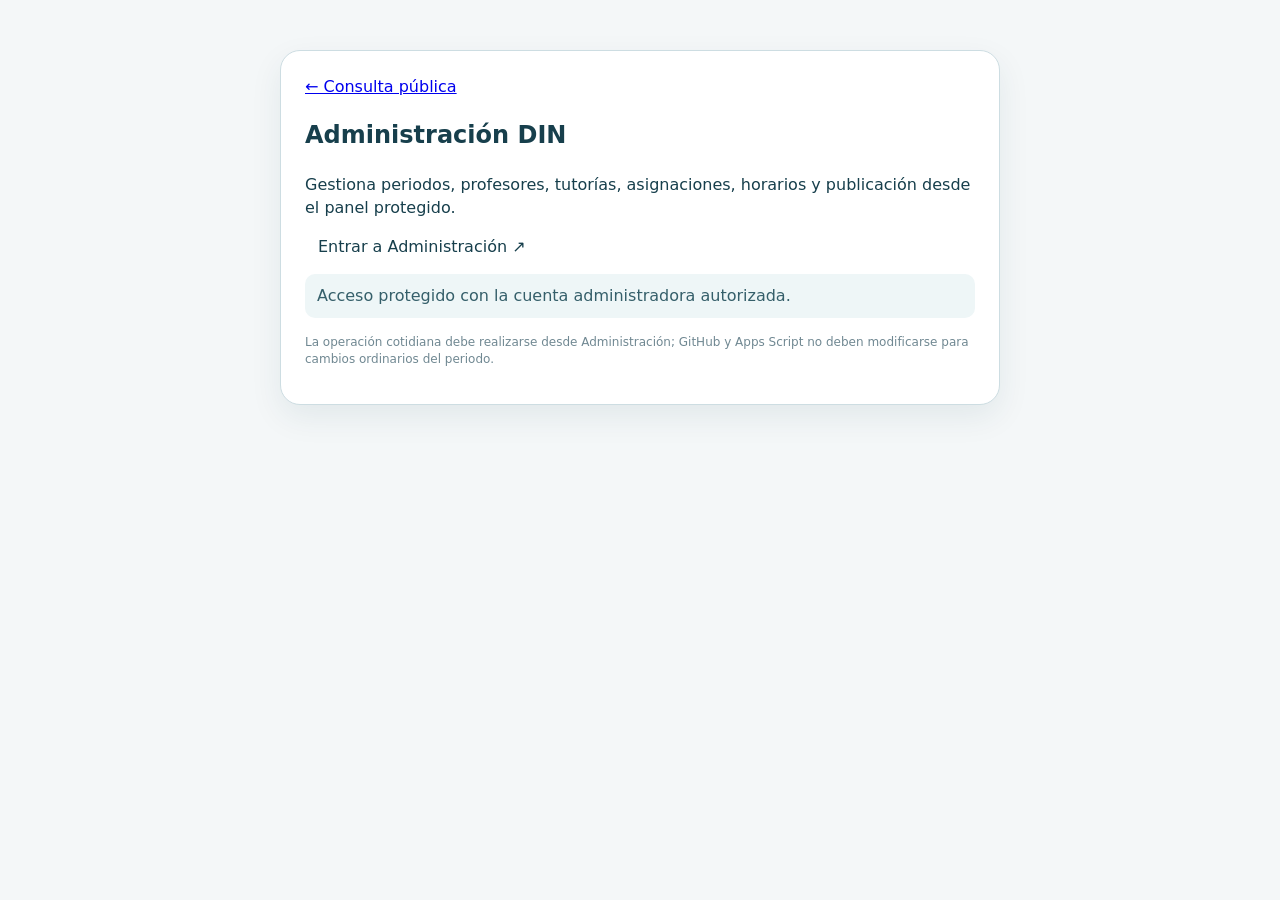
==== commit 2a959ea0: "Add files via upload" ====
--- a/admin.html
+++ b/admin.html
@@ -1 +1 @@
-<!doctype html><html lang="es"><head><meta charset="utf-8"><meta name="viewport" content="width=device-width,initial-scale=1"><title>Administración · Consulta DIN</title><link rel="stylesheet" href="din-2027.css"><script src="config.js"></script></head><body><main class="wrap"><section class="workspace" style="margin:50px auto;max-width:680px"><a href="./">← Consulta pública</a><h1>Administración DIN</h1><p>Prepara periodos, importa datos, gestiona aulas y genera paquetes de horarios sin modificar la consulta pública hasta que decidas publicar.</p><a id="enter" class="primary" hidden>Entrar a Administración ↗</a><p id="message" class="notice">Buscando la implementación administrativa configurada…</p></section></main><script>(function(){var u=window.DIN_CONFIG&&window.DIN_CONFIG.adminUrl;if(!u){document.getElementById('message').textContent='Falta adminUrl en config.js.';return;}try{var url=new URL(u);url.searchParams.set('action','admin');document.getElementById('enter').href=url.href;document.getElementById('enter').hidden=false;document.getElementById('message').textContent='Acceso protegido con tu cuenta administradora institucional.';}catch(e){document.getElementById('message').textContent='La URL administrativa configurada no es válida.';}})();</script></body></html>
+<!doctype html><html lang="es"><head><meta charset="utf-8"><meta name="viewport" content="width=device-width,initial-scale=1"><title>Administración · Consulta DIN</title><link rel="stylesheet" href="din-final.css"><script src="config.js"></script></head><body><main class="shell"><section class="workspace" style="margin:50px auto;max-width:720px"><a href="./">← Consulta pública</a><h1>Administración DIN</h1><p>Gestiona periodos, profesores, tutorías, asignaciones, horarios y publicación desde el panel protegido.</p><a id="enter" class="primary" hidden>Entrar a Administración ↗</a><p id="message" class="notice">Buscando la implementación administrativa configurada…</p><p class="muted">La operación cotidiana debe realizarse desde Administración; GitHub y Apps Script no deben modificarse para cambios ordinarios del periodo.</p></section></main><script>(function(){var u=window.DIN_CONFIG&&window.DIN_CONFIG.adminUrl;if(!u){document.getElementById('message').textContent='Falta adminUrl en config.js.';return;}try{var url=new URL(u);url.searchParams.set('action','admin');document.getElementById('enter').href=url.href;document.getElementById('enter').hidden=false;document.getElementById('message').textContent='Acceso protegido con la cuenta administradora autorizada.';}catch(e){document.getElementById('message').textContent='La URL administrativa configurada no es válida.';}})();</script></body></html>
--- a/din-final.css
+++ b/din-final.css
@@ -0,0 +1,14 @@
+:root{
+  --ink:#173f4c;--muted:#6a838d;--teal:#0b6b79;--teal2:#0d7d87;--teal-dark:#075866;--mint:#dff3eb;
+  --bg:#f4f7f8;--card:#fff;--line:#cddde2;--line2:#e5eef1;--danger:#b5414d;--danger-bg:#fde8eb;
+  --warn:#85650c;--warn-bg:#fff3c7;--ok:#1d6e56;--ok-bg:#e5f6ef;--soft:#eef5f6;--shadow:0 12px 32px rgba(15,66,82,.08);
+  --radius:18px;--industrial:#d4f1fc;--mechanical:#fadece;--automotive:#ffffcc;--maintenance:#ffd1d1;--nano:#ffe579;
+}
+*{box-sizing:border-box}html{scroll-behavior:smooth}body{margin:0;background:var(--bg);color:var(--ink);font-family:Inter,ui-sans-serif,system-ui,-apple-system,BlinkMacSystemFont,"Segoe UI",sans-serif;line-height:1.45}button,input,select{font:inherit;color:inherit}button,a{touch-action:manipulation}.shell{width:min(1120px,calc(100% - 28px));margin:auto}.skip{position:absolute;left:-9999px}.skip:focus{left:12px;top:10px;z-index:999;background:#fff;padding:10px;border-radius:8px}.topbar{background:#0b6878;color:#fff;box-shadow:0 1px 5px rgba(0,0,0,.12)}.topbar-inner{min-height:64px;display:flex;align-items:center;justify-content:space-between;gap:20px}.brand{display:flex;align-items:center;gap:10px;color:#fff;text-decoration:none}.brand-mark{width:38px;height:38px;border:1px solid rgba(255,255,255,.28);border-radius:11px;display:grid;place-items:center;font-size:20px;background:rgba(255,255,255,.06)}.brand strong{display:block;font-size:21px;letter-spacing:.02em}.brand small{display:block;font-size:9px;letter-spacing:.18em;opacity:.75}.top-actions{display:flex;align-items:center;gap:16px;text-align:right}.connection-box strong,.connection-box small{display:block}.connection-box strong{font-size:11px;font-weight:600}.connection-box small{font-size:9px;opacity:.75;max-width:260px}.admin-link,.hero-link,.primary,.soft{border:1px solid rgba(255,255,255,.32);border-radius:9px;padding:9px 12px;color:inherit;text-decoration:none;background:transparent;cursor:pointer}.admin-link:hover,.hero-link:hover{background:rgba(255,255,255,.09)}
+.hero{margin-top:24px;border-radius:24px;overflow:hidden;min-height:355px;background:linear-gradient(135deg,#0c6675 0%,#0f7c85 70%,#0c707a 100%);color:#fff;display:grid;grid-template-columns:1.2fr .8fr;box-shadow:var(--shadow)}.hero-copy{padding:42px 42px 34px}.eyebrow{display:block;font-size:10px;font-weight:800;letter-spacing:.18em}.eyebrow.dark{color:#457684}.hero h1{font-size:39px;line-height:1.08;margin:14px 0 14px;letter-spacing:-.035em;max-width:610px}.hero h1 em{font-style:normal;color:#cef2df}.hero-copy>p{font-size:16px;max-width:610px;color:rgba(255,255,255,.9)}.period-row{display:flex;align-items:end;gap:10px;margin-top:22px}.period-row label{font-size:11px;display:flex;flex-direction:column;gap:5px}.period-row select{min-width:180px;padding:9px 11px;border:0;border-radius:8px;background:#d3e9ec;color:#164753}.status-pill{display:inline-flex;align-items:center;min-height:28px;padding:5px 10px;border-radius:999px;background:#fff;color:#2b6976;font-size:10px;font-weight:800}.hero-links{display:flex;flex-wrap:wrap;gap:8px;margin-top:20px}.hero-campus{position:relative;padding:24px 26px 18px;display:flex;flex-direction:column;justify-content:center;align-items:center}.hero-campus svg{width:100%;max-width:450px;height:auto;filter:drop-shadow(0 8px 20px rgba(0,0,0,.08))}.hero-campus small{font-size:9px;opacity:.72;margin-top:4px}.campus-road{fill:none;stroke-linecap:round}.road-main{stroke:rgba(221,246,242,.20);stroke-width:18}.road-secondary{stroke:rgba(221,246,242,.17);stroke-width:11}.hero-building rect{fill:rgba(255,255,255,.07);stroke:rgba(255,255,255,.44);stroke-width:1.6}.hero-building text{fill:#fff;font-size:12px;font-weight:800;text-anchor:middle}.stats{display:grid;grid-template-columns:repeat(5,1fr);gap:10px;margin:14px 0 18px}.stats article{background:#fff;border:1px solid var(--line);border-radius:13px;padding:16px;box-shadow:0 3px 10px rgba(30,68,78,.03)}.stats strong{display:block;font-size:25px}.stats span{display:block;margin-top:5px;text-transform:uppercase;font-size:9px;letter-spacing:.1em;color:#7c929b}
+.workspace{background:#fff;border:1px solid var(--line);border-radius:20px;padding:24px;margin:0 0 16px;box-shadow:var(--shadow)}.workspace-head,.results-head,.dialog-head{display:flex;align-items:center;justify-content:space-between;gap:16px}.workspace h2{font-size:27px;margin:4px 0 0;letter-spacing:-.02em}.text-button{border:0;background:none;color:#2b7180;cursor:pointer;padding:10px}.primary-tabs{display:grid;grid-template-columns:repeat(4,1fr);gap:8px;margin-top:18px}.primary-tabs button,.subnav button{min-height:48px;border:1px solid var(--line);border-radius:11px;background:#f9fbfc;font-weight:700;color:#2b6370;cursor:pointer}.primary-tabs button.active,.subnav button.active{background:#0d7884;border-color:#0d7884;color:#fff}.subnav{display:flex;flex-wrap:wrap;gap:7px;margin-top:9px}.subnav:empty{display:none}.subnav button{min-height:38px;padding:7px 12px;font-size:13px}.search-row{display:grid;grid-template-columns:1fr 220px;gap:10px;margin-top:12px}.search-box{display:flex;align-items:center;gap:7px;border:1px solid #b9d0d7;border-radius:10px;padding:0 10px;background:#fff}.search-box input{border:0;outline:0;width:100%;min-height:45px;background:transparent}.search-box button{border:0;background:transparent;font-size:22px;cursor:pointer}.filter{font-size:10px;color:#67818c}.filter select{width:100%;min-height:45px;margin-top:4px;border:1px solid #b9d0d7;border-radius:10px;background:#fff;padding:0 10px}.status{min-height:22px;margin-top:8px;font-size:12px;color:#5e7b85}.status.error{color:#a3323e}.status.warn{color:#826214}.results-head{border-top:1px solid var(--line2);margin-top:16px;padding-top:14px}.results-head h3{font-size:18px;margin:0}.results-head span{font-size:11px;color:#758e97}.group-grid,.person-grid{display:grid;grid-template-columns:repeat(3,minmax(0,1fr));gap:10px;margin-top:12px}.entity-card,.group-tile{position:relative;border:1px solid #cbdde2;border-radius:13px;background:#fff;padding:14px;text-align:left;min-width:0;overflow:hidden}.group-tile{cursor:pointer;min-height:135px}.group-tile:before,.entity-card:before{content:"";position:absolute;left:0;top:0;bottom:0;width:5px;background:var(--accent,#d6edf2)}.group-tile:hover,.entity-card.clickable:hover{box-shadow:0 8px 20px rgba(23,75,87,.08);transform:translateY(-1px)}.group-tile strong,.entity-card h4{font-size:18px;margin:0}.group-tile small,.entity-card small{display:block;margin-top:5px;color:#67828d}.badges{display:flex;gap:5px;flex-wrap:wrap;margin-top:8px}.badge{display:inline-flex;align-items:center;border-radius:999px;padding:4px 7px;font-size:9px;font-weight:800;text-transform:uppercase;letter-spacing:.02em}.badge.danger{background:var(--danger-bg);color:var(--danger)}.badge.warn{background:var(--warn-bg);color:var(--warn)}.badge.ok{background:var(--ok-bg);color:var(--ok)}.badge.soft{background:#eaf0f2;color:#5b747e}.badge.info{background:#e1f3f7;color:#176c7c}.detail-grid{display:grid;grid-template-columns:repeat(2,minmax(0,1fr));gap:9px;margin:12px 0}.field{border:1px solid var(--line2);background:#f9fbfc;border-radius:11px;padding:10px}.field small{display:block;color:#748d96;text-transform:uppercase;font-size:9px;letter-spacing:.08em}.field strong,.field a{display:block;margin-top:4px;color:#214e5b;overflow-wrap:anywhere}.notice{border-radius:10px;padding:10px 12px;background:#eef6f7;color:#355f6a}.notice.warning{background:#fff3d3;color:#77590b}.notice.danger{background:#fde9eb;color:#993540}.empty{padding:28px;text-align:center;border:1px dashed #c5d7dc;border-radius:13px;margin-top:12px}.empty strong,.empty span{display:block}.empty span{font-size:12px;color:#728a94;margin-top:4px}.entity-card.clickable{cursor:pointer}.entity-meta{display:flex;flex-wrap:wrap;gap:5px;margin-top:8px}.entity-list{display:grid;gap:8px;margin-top:12px}.entity-row{display:flex;justify-content:space-between;gap:12px;align-items:center;border:1px solid var(--line2);border-radius:11px;padding:10px 12px;background:#fff}.entity-row button{flex:0 0 auto}.muted{color:#708892;font-size:12px}.room-heading{display:flex;justify-content:space-between;align-items:center;background:#eaf3f5;border-radius:10px;padding:10px 12px;margin:15px 0 7px}.room-heading span{font-size:11px;color:#68818b}.room-choice,.schedule-choice{width:100%;display:grid;grid-template-columns:1fr auto;gap:4px 10px;text-align:left;border:1px solid var(--line);border-radius:11px;padding:11px 12px;background:#fff;cursor:pointer;margin:5px 0}.room-choice small,.schedule-choice small{grid-column:1/2;color:#758a92}.room-choice span,.schedule-choice span{grid-column:2/3;grid-row:1/3;align-self:center;font-size:10px;font-weight:700}.room-choice.has-schedule span{color:#1d7255}.room-choice.pending span{color:#8a6a0d}.schedule-selected{margin-top:14px;border-top:1px solid var(--line2);padding-top:14px}.schedule-image{display:block;width:100%;height:auto;border:1px solid var(--line);border-radius:12px;background:#fff}.schedule-profile{display:grid;grid-template-columns:1fr 1.3fr;gap:12px}.schedule-profile .profile-summary{border:1px solid var(--line);border-radius:12px;padding:13px}.relationship-path{display:flex;flex-wrap:wrap;gap:6px;align-items:center;margin:9px 0}.relationship-node{border-radius:8px;background:#edf4f5;border:1px solid #cfdee2;padding:7px 9px;font-size:11px;font-weight:700}.relationship-arrow{color:#7a929b}.help{display:flex;gap:10px;align-items:flex-start;background:#e8f2f3;border-radius:11px;padding:12px 14px;margin-bottom:22px;color:#637d87;font-size:11px}.help>span{flex:0 0 20px;width:20px;height:20px;border-radius:50%;display:grid;place-items:center;background:#087080;color:#fff;font-weight:800}.help p{margin:2px 0}.footer{display:flex;justify-content:space-between;align-items:end;gap:20px;padding-bottom:30px;color:#718790;font-size:10px}.footer div span{display:block}.footer nav{display:flex;gap:14px}.footer a{color:#486f7a}.noscript{padding:20px;text-align:center;background:#fff4d4}
+.detail-dialog,.map-dialog,.campus-dialog{width:min(920px,calc(100% - 24px));max-height:90vh;border:0;border-radius:18px;padding:0;box-shadow:0 30px 80px rgba(18,60,72,.26);color:var(--ink)}dialog::backdrop{background:rgba(10,34,40,.44);backdrop-filter:blur(2px)}.dialog-head{padding:16px 18px;border-bottom:1px solid var(--line2)}.dialog-head h2{margin:3px 0 0}.close{border:0;background:#edf3f4;width:38px;height:38px;border-radius:10px;font-size:22px;cursor:pointer}.detail-dialog #detailBody{padding:17px 18px 22px}.map-toolbar,.campus-tools{display:flex;align-items:center;justify-content:space-between;gap:8px;padding:10px 18px}.map-toolbar label{font-size:11px}.map-toolbar select{margin-left:6px;padding:7px}.map-toolbar button,.campus-tools button,.soft{border:1px solid var(--line);border-radius:8px;background:#fff;padding:8px 11px;color:#2c6571;cursor:pointer}.map-scroll,.campus-scroll{overflow:auto;max-height:65vh;background:#eef3f4;padding:14px}.map-scroll svg{display:block;width:100%;height:auto}.campus-layout{display:grid;grid-template-columns:minmax(0,1.5fr) minmax(240px,.5fr);min-height:520px}.campus-scroll{padding:0;background:#dde6e8}.campus-scroll img,.campus-scroll svg{display:block;max-width:none}.campus-layout aside{padding:12px;border-left:1px solid var(--line2);overflow:auto}.campus-list{display:grid;gap:6px}.campus-list button{border:1px solid var(--line);background:#fff;border-radius:9px;padding:9px;text-align:left;cursor:pointer}.campus-list button.active{background:#0d7884;color:#fff}.campus-info{margin-top:12px}.location-steps{display:grid;grid-template-columns:repeat(3,1fr);gap:7px;margin:10px 0}.location-steps div{background:#f3f7f8;border-radius:9px;padding:9px}.location-steps small,.location-steps strong{display:block}.location-steps small{font-size:9px;color:#7b9098;text-transform:uppercase}.location-steps strong{margin-top:3px}
+@media (max-width:850px){.hero{grid-template-columns:1fr}.hero-campus{padding-top:0}.hero-campus svg{max-width:360px}.stats{grid-template-columns:repeat(3,1fr)}.group-grid,.person-grid{grid-template-columns:repeat(2,minmax(0,1fr))}.campus-layout{grid-template-columns:1fr}.campus-layout aside{border-left:0;border-top:1px solid var(--line2)}.schedule-profile{grid-template-columns:1fr}}
+@media (max-width:620px){.shell{width:min(100% - 16px,1120px)}.topbar-inner{min-height:62px}.connection-box{display:none}.brand strong{font-size:19px}.brand small{font-size:8px}.admin-link{padding:8px 10px;font-size:11px}.hero{margin-top:10px;border-radius:18px}.hero-copy{padding:28px 17px 18px}.hero h1{font-size:31px}.hero-copy>p{font-size:15px}.period-row{align-items:flex-start;flex-direction:column}.period-row label,.period-row select{width:100%}.hero-links{display:grid}.hero-link{text-align:center;min-height:44px}.hero-campus{padding:4px 10px 18px}.hero-campus svg{max-width:310px}.stats{grid-template-columns:repeat(2,1fr);gap:8px}.stats article:last-child{grid-column:1/-1}.stats article{padding:14px}.workspace{padding:16px 11px;border-radius:16px}.workspace h2{font-size:25px}.primary-tabs{display:grid;grid-template-columns:repeat(2,minmax(0,1fr));gap:7px;overflow:visible;padding-bottom:0}.primary-tabs button{min-width:0;scroll-snap-align:none}.subnav{overflow:auto;flex-wrap:nowrap;padding-bottom:2px}.subnav button{flex:0 0 auto}.search-row{grid-template-columns:1fr}.group-grid,.person-grid{grid-template-columns:1fr 1fr;gap:7px}.group-tile{min-height:142px;padding:12px}.group-tile strong,.entity-card h4{font-size:16px}.detail-grid{grid-template-columns:1fr}.footer{align-items:flex-start;flex-direction:column}.location-steps{grid-template-columns:1fr 1fr}.room-choice,.schedule-choice{grid-template-columns:1fr}.room-choice span,.schedule-choice span{grid-column:1;grid-row:auto}.schedule-profile{grid-template-columns:1fr}.results-head{align-items:end}.detail-dialog,.map-dialog,.campus-dialog{width:calc(100% - 12px);max-height:94vh}.map-scroll,.campus-scroll{max-height:61vh}}
+@media (max-width:390px){.group-grid,.person-grid{grid-template-columns:1fr}.hero h1{font-size:29px}.stats{grid-template-columns:1fr 1fr}.primary-tabs button{min-width:0}.workspace-head{align-items:flex-start}.text-button{padding-right:0}}
+@media (prefers-reduced-motion:reduce){*{scroll-behavior:auto!important;transition:none!important}}
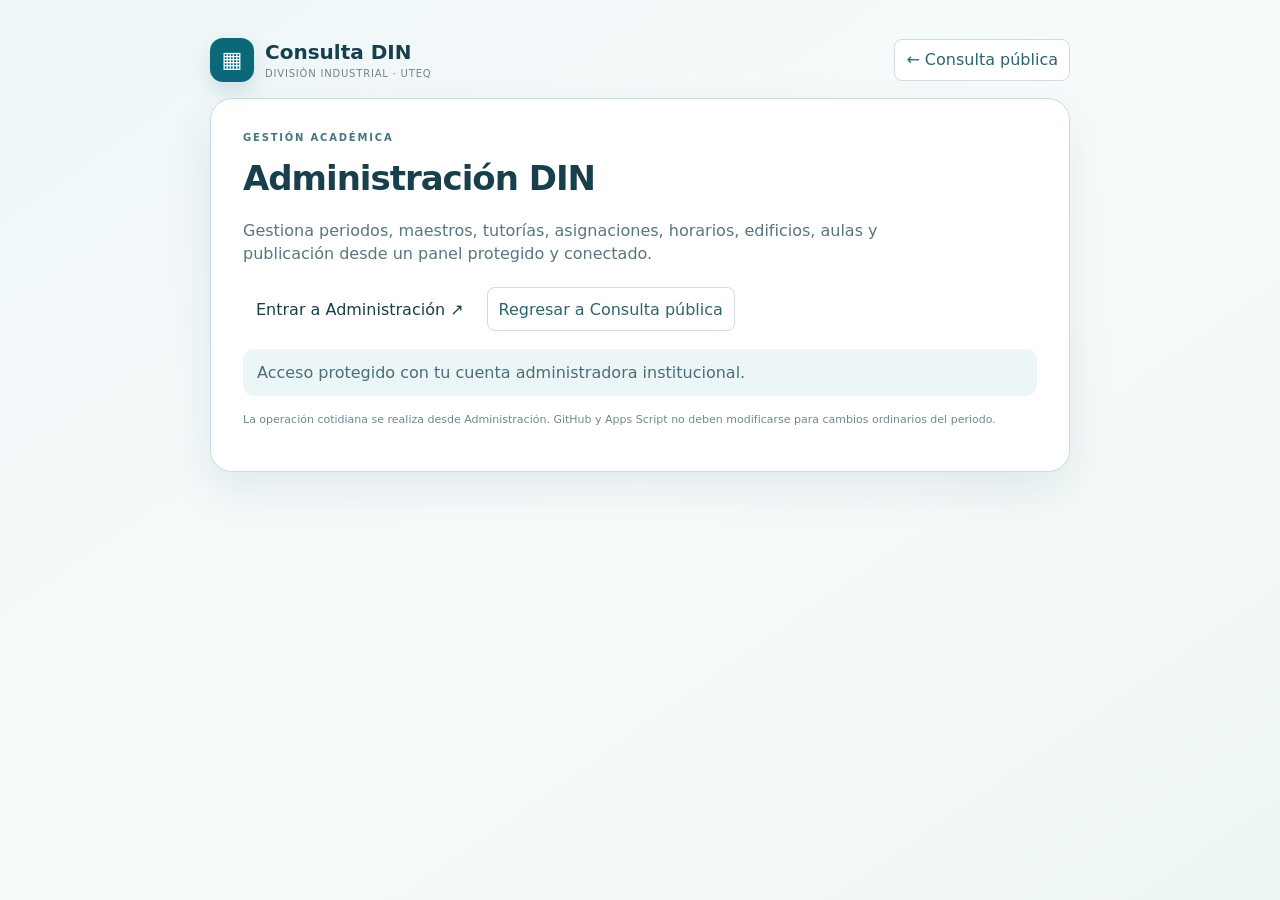
==== commit a5a6f4bd: "Add files via upload" ====
--- a/admin.html
+++ b/admin.html
@@ -1 +1,26 @@
-<!doctype html><html lang="es"><head><meta charset="utf-8"><meta name="viewport" content="width=device-width,initial-scale=1"><title>Administración · Consulta DIN</title><link rel="stylesheet" href="din-final.css"><script src="config.js"></script></head><body><main class="shell"><section class="workspace" style="margin:50px auto;max-width:720px"><a href="./">← Consulta pública</a><h1>Administración DIN</h1><p>Gestiona periodos, profesores, tutorías, asignaciones, horarios y publicación desde el panel protegido.</p><a id="enter" class="primary" hidden>Entrar a Administración ↗</a><p id="message" class="notice">Buscando la implementación administrativa configurada…</p><p class="muted">La operación cotidiana debe realizarse desde Administración; GitHub y Apps Script no deben modificarse para cambios ordinarios del periodo.</p></section></main><script>(function(){var u=window.DIN_CONFIG&&window.DIN_CONFIG.adminUrl;if(!u){document.getElementById('message').textContent='Falta adminUrl en config.js.';return;}try{var url=new URL(u);url.searchParams.set('action','admin');document.getElementById('enter').href=url.href;document.getElementById('enter').hidden=false;document.getElementById('message').textContent='Acceso protegido con la cuenta administradora autorizada.';}catch(e){document.getElementById('message').textContent='La URL administrativa configurada no es válida.';}})();</script></body></html>
+<!doctype html>
+<html lang="es">
+<head>
+<meta charset="utf-8"><meta name="viewport" content="width=device-width,initial-scale=1"><meta name="theme-color" content="#0b6878">
+<title>Administración · Consulta DIN</title><link rel="stylesheet" href="din-final.css"><script src="config.js"></script>
+<style>
+.admin-landing{min-height:100vh;background:linear-gradient(145deg,#eef6f7 0%,#f8fbfc 52%,#edf5f4 100%);padding:38px 16px}.admin-shell{max-width:860px;margin:auto}.admin-landing-top{display:flex;align-items:center;justify-content:space-between;gap:16px;margin-bottom:16px}.admin-landing-brand{display:flex;align-items:center;gap:11px}.admin-landing-brand .mark{width:44px;height:44px;border-radius:13px;display:grid;place-items:center;background:#0b6878;color:#fff;font-size:22px;box-shadow:0 8px 20px rgba(11,104,120,.16)}.admin-landing-brand strong{display:block;font-size:20px}.admin-landing-brand small{display:block;color:#6c858e;font-size:10px;letter-spacing:.08em}.admin-top-buttons{display:flex;gap:8px;flex-wrap:wrap}.admin-top-buttons a{text-decoration:none}.admin-card{background:#fff;border:1px solid #cbdde2;border-radius:22px;padding:32px;box-shadow:0 18px 46px rgba(17,64,76,.09)}.admin-card h1{font-size:34px;margin:8px 0 10px;letter-spacing:-.03em}.admin-card .lead{font-size:16px;color:#587681;max-width:670px}.admin-actions{display:flex;gap:10px;flex-wrap:wrap;margin:22px 0 14px}.admin-actions a{min-height:44px;display:inline-flex;align-items:center;justify-content:center;text-decoration:none}.admin-note{margin-top:18px;padding:12px 14px;border-radius:11px;background:#edf6f6;color:#4c6e78}.admin-foot{font-size:11px;color:#708892;margin-top:16px}@media(max-width:620px){.admin-landing-top{align-items:flex-start;flex-direction:column}.admin-card{padding:24px 18px}.admin-card h1{font-size:29px}.admin-actions{display:grid}.admin-actions a{width:100%}}
+</style>
+</head>
+<body class="admin-landing">
+<main class="admin-shell">
+  <div class="admin-landing-top">
+    <div class="admin-landing-brand"><span class="mark">▦</span><span><strong>Consulta DIN</strong><small>DIVISIÓN INDUSTRIAL · UTEQ</small></span></div>
+    <div class="admin-top-buttons"><a class="soft" href="./">← Consulta pública</a></div>
+  </div>
+  <section class="admin-card">
+    <span class="eyebrow dark">GESTIÓN ACADÉMICA</span>
+    <h1>Administración DIN</h1>
+    <p class="lead">Gestiona periodos, maestros, tutorías, asignaciones, horarios, edificios, aulas y publicación desde un panel protegido y conectado.</p>
+    <div class="admin-actions"><a id="enter" class="primary" hidden>Entrar a Administración ↗</a><a class="soft" href="./">Regresar a Consulta pública</a></div>
+    <p id="message" class="admin-note">Buscando la implementación administrativa configurada…</p>
+    <p class="admin-foot">La operación cotidiana se realiza desde Administración. GitHub y Apps Script no deben modificarse para cambios ordinarios del periodo.</p>
+  </section>
+</main>
+<script>(function(){var u=window.DIN_CONFIG&&window.DIN_CONFIG.adminUrl;if(!u){document.getElementById('message').textContent='Falta adminUrl en config.js.';return;}try{var url=new URL(u);url.searchParams.set('action','admin');document.getElementById('enter').href=url.href;document.getElementById('enter').hidden=false;document.getElementById('message').textContent='Acceso protegido con tu cuenta administradora institucional.';}catch(e){document.getElementById('message').textContent='La URL administrativa configurada no es válida.';}})();</script>
+</body></html>
--- a/din-final.css
+++ b/din-final.css
@@ -12,3 +12,18 @@
 @media (max-width:620px){.shell{width:min(100% - 16px,1120px)}.topbar-inner{min-height:62px}.connection-box{display:none}.brand strong{font-size:19px}.brand small{font-size:8px}.admin-link{padding:8px 10px;font-size:11px}.hero{margin-top:10px;border-radius:18px}.hero-copy{padding:28px 17px 18px}.hero h1{font-size:31px}.hero-copy>p{font-size:15px}.period-row{align-items:flex-start;flex-direction:column}.period-row label,.period-row select{width:100%}.hero-links{display:grid}.hero-link{text-align:center;min-height:44px}.hero-campus{padding:4px 10px 18px}.hero-campus svg{max-width:310px}.stats{grid-template-columns:repeat(2,1fr);gap:8px}.stats article:last-child{grid-column:1/-1}.stats article{padding:14px}.workspace{padding:16px 11px;border-radius:16px}.workspace h2{font-size:25px}.primary-tabs{display:grid;grid-template-columns:repeat(2,minmax(0,1fr));gap:7px;overflow:visible;padding-bottom:0}.primary-tabs button{min-width:0;scroll-snap-align:none}.subnav{overflow:auto;flex-wrap:nowrap;padding-bottom:2px}.subnav button{flex:0 0 auto}.search-row{grid-template-columns:1fr}.group-grid,.person-grid{grid-template-columns:1fr 1fr;gap:7px}.group-tile{min-height:142px;padding:12px}.group-tile strong,.entity-card h4{font-size:16px}.detail-grid{grid-template-columns:1fr}.footer{align-items:flex-start;flex-direction:column}.location-steps{grid-template-columns:1fr 1fr}.room-choice,.schedule-choice{grid-template-columns:1fr}.room-choice span,.schedule-choice span{grid-column:1;grid-row:auto}.schedule-profile{grid-template-columns:1fr}.results-head{align-items:end}.detail-dialog,.map-dialog,.campus-dialog{width:calc(100% - 12px);max-height:94vh}.map-scroll,.campus-scroll{max-height:61vh}}
 @media (max-width:390px){.group-grid,.person-grid{grid-template-columns:1fr}.hero h1{font-size:29px}.stats{grid-template-columns:1fr 1fr}.primary-tabs button{min-width:0}.workspace-head{align-items:flex-start}.text-button{padding-right:0}}
 @media (prefers-reduced-motion:reduce){*{scroll-behavior:auto!important;transition:none!important}}
+
+/* ===== Ajuste visual final R3 UI1 ===== */
+.topbar{background:linear-gradient(90deg,#075f70 0%,#0b7180 58%,#0e7e83 100%)}
+.brand-mark{background:linear-gradient(145deg,rgba(255,255,255,.18),rgba(255,255,255,.06));font-weight:900}
+.hero{background:linear-gradient(135deg,#075e70 0%,#0a7180 48%,#16877f 100%);box-shadow:0 18px 42px rgba(8,77,91,.16)}
+.hero-copy{position:relative;z-index:2}.hero-copy:after{content:"";position:absolute;width:210px;height:210px;border-radius:50%;background:radial-gradient(circle,rgba(207,245,226,.15),transparent 68%);left:-70px;top:-75px;pointer-events:none}
+.hero h1{font-size:42px}.hero h1 em{color:#d9f7e8}.hero-copy>p{max-width:650px}
+.institutional-links{display:grid;grid-template-columns:repeat(3,minmax(0,1fr));gap:9px;max-width:680px}.institutional-links .hero-link{min-height:50px;display:flex;align-items:center;justify-content:center;gap:8px;text-align:center;background:rgba(255,255,255,.08);border-color:rgba(255,255,255,.30);font-weight:700}.institutional-links .hero-link:hover{background:rgba(255,255,255,.16);transform:translateY(-1px)}
+.hero-campus{background:linear-gradient(145deg,rgba(255,255,255,.035),rgba(255,255,255,.08))}.hero-campus svg{max-width:475px}.campus-road{fill:none;stroke:rgba(225,251,240,.30);stroke-width:8;stroke-linecap:round}.road-secondary{stroke-width:4;stroke-dasharray:8 11}.campus-node{fill:#d9f5e4}.hero-building rect{fill:rgba(247,255,252,.12);stroke:rgba(226,250,239,.72);stroke-width:1.8}.hero-building text{fill:#fff;font-size:12px;font-weight:800;text-anchor:middle;dominant-baseline:middle}.hero-building.h text{font-size:10px}.hero-building{filter:drop-shadow(0 5px 10px rgba(0,0,0,.09))}
+.primary-tabs button{display:grid;grid-template-columns:auto 1fr;grid-template-rows:auto auto;column-gap:10px;align-items:center;text-align:left;padding:12px 14px;min-height:70px;transition:.16s ease}.primary-tabs button .tab-icon{grid-row:1/3;font-size:24px}.primary-tabs button>span:not(.tab-icon){font-size:15px}.primary-tabs button small{font-size:10px;font-weight:500;color:#708892}.primary-tabs button.active small{color:rgba(255,255,255,.78)}.primary-tabs button:hover{border-color:#9fc5cc;box-shadow:0 6px 14px rgba(22,82,96,.06)}
+.subnav button{background:#fff}.subnav button.active{box-shadow:0 4px 12px rgba(12,107,121,.12)}
+.footer{align-items:flex-start}.footer-copy{display:grid;gap:2px}.footer-tools{margin-left:auto;text-align:right}.footer-tools nav{justify-content:flex-end}.footer-tools #visitsLine{display:block;margin-top:5px;color:#80959d}
+#campusCanvas{margin:0 auto;transform-origin:top center}.campus-svg{display:block;width:100%;height:auto}.campus-hotspot{fill:rgba(24,143,134,.18);stroke:#087685;stroke-width:5;cursor:pointer;transition:.15s ease}.campus-hotspot:hover{fill:rgba(41,177,150,.30);stroke:#065f6f;stroke-width:7}.campus-hotspot.selected{fill:rgba(242,203,89,.42);stroke:#a87900;stroke-width:8}.campus-label{pointer-events:none}.campus-label rect{fill:rgba(251,255,254,.95);stroke:#087685;stroke-width:3;filter:drop-shadow(0 4px 8px rgba(24,58,66,.18))}.campus-label text{fill:#075b69;font-size:22px;font-weight:900;text-anchor:middle;dominant-baseline:middle;paint-order:stroke;stroke:#fff;stroke-width:2px;stroke-linejoin:round}.campus-scroll{background:#edf4f4}.campus-list button{font-weight:700}.campus-list button.active{background:linear-gradient(90deg,#0c7580,#18877f)}
+@media(max-width:850px){.institutional-links{grid-template-columns:1fr 1fr 1fr}.hero h1{font-size:38px}}
+@media(max-width:620px){.institutional-links{grid-template-columns:1fr}.primary-tabs button{min-height:68px;padding:10px}.primary-tabs button .tab-icon{font-size:21px}.footer-tools{margin-left:0;text-align:left}.footer-tools nav{justify-content:flex-start}.campus-label text{font-size:24px}}
